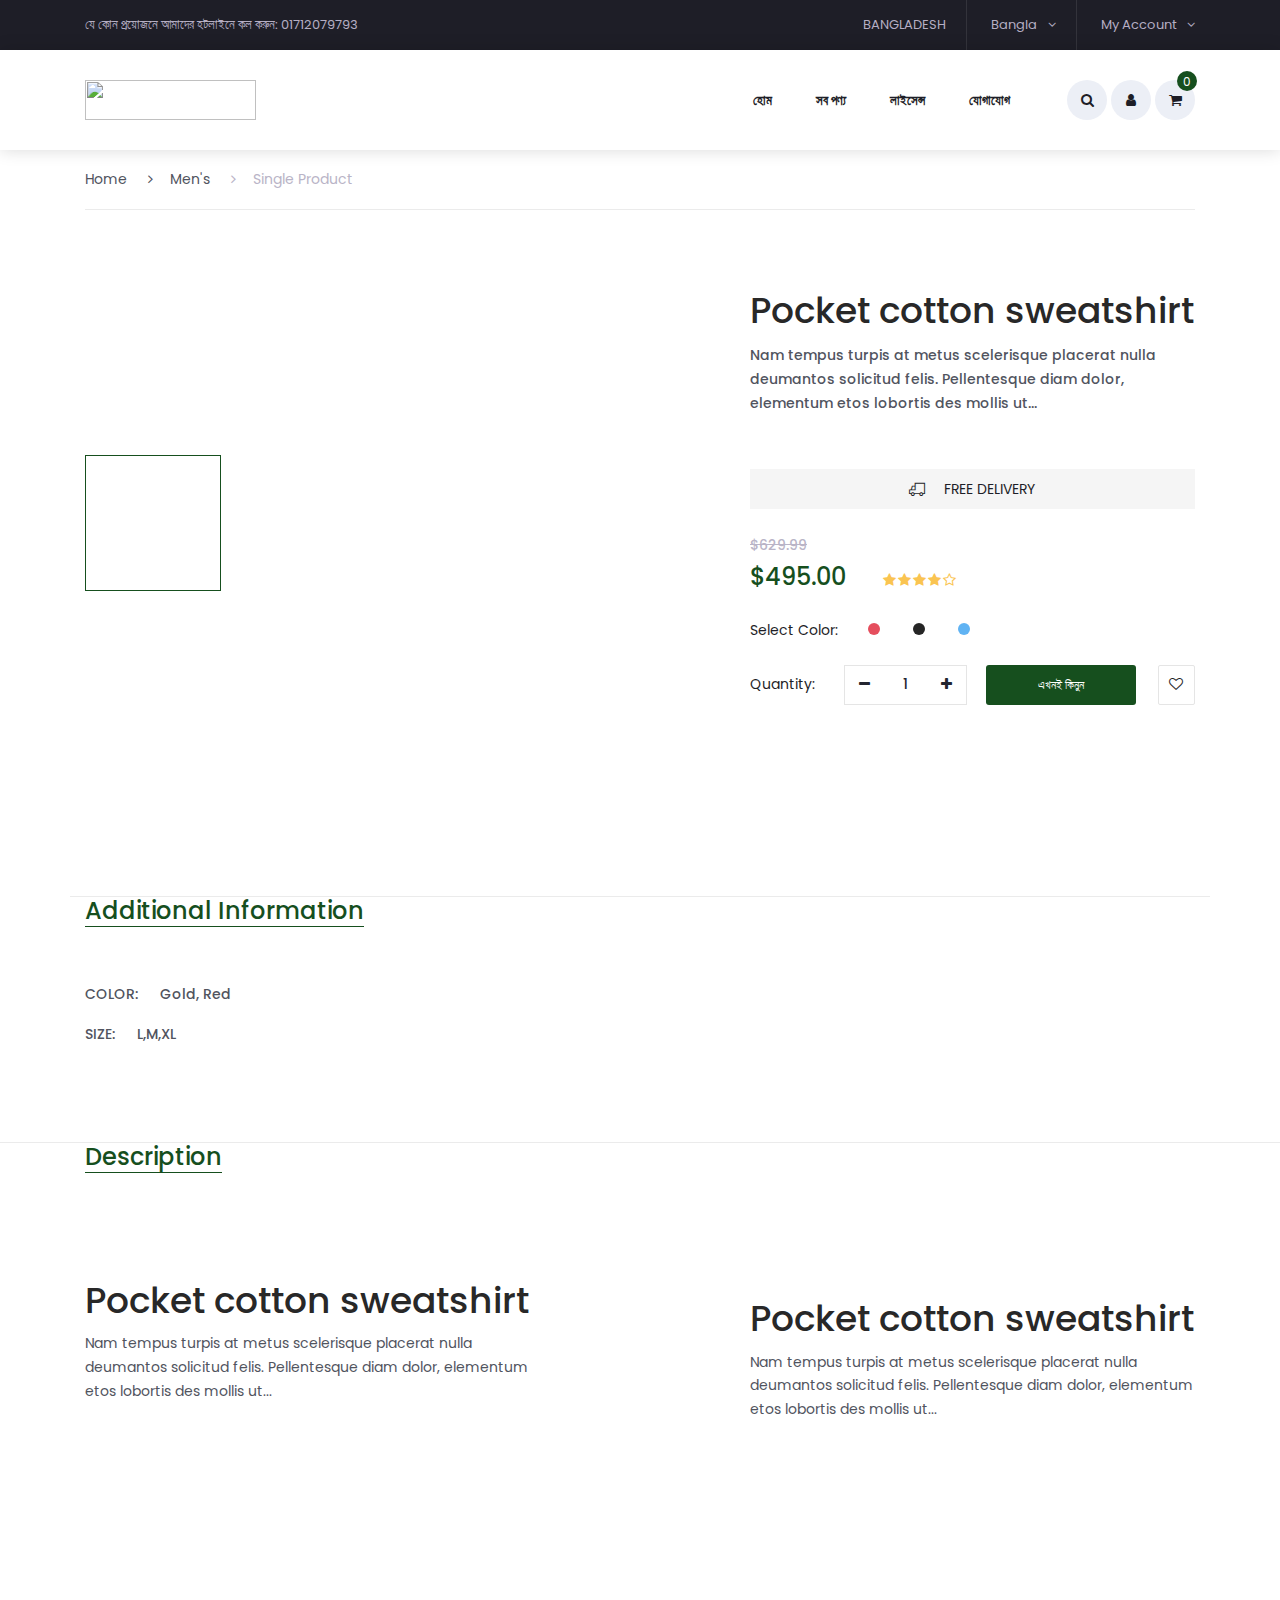
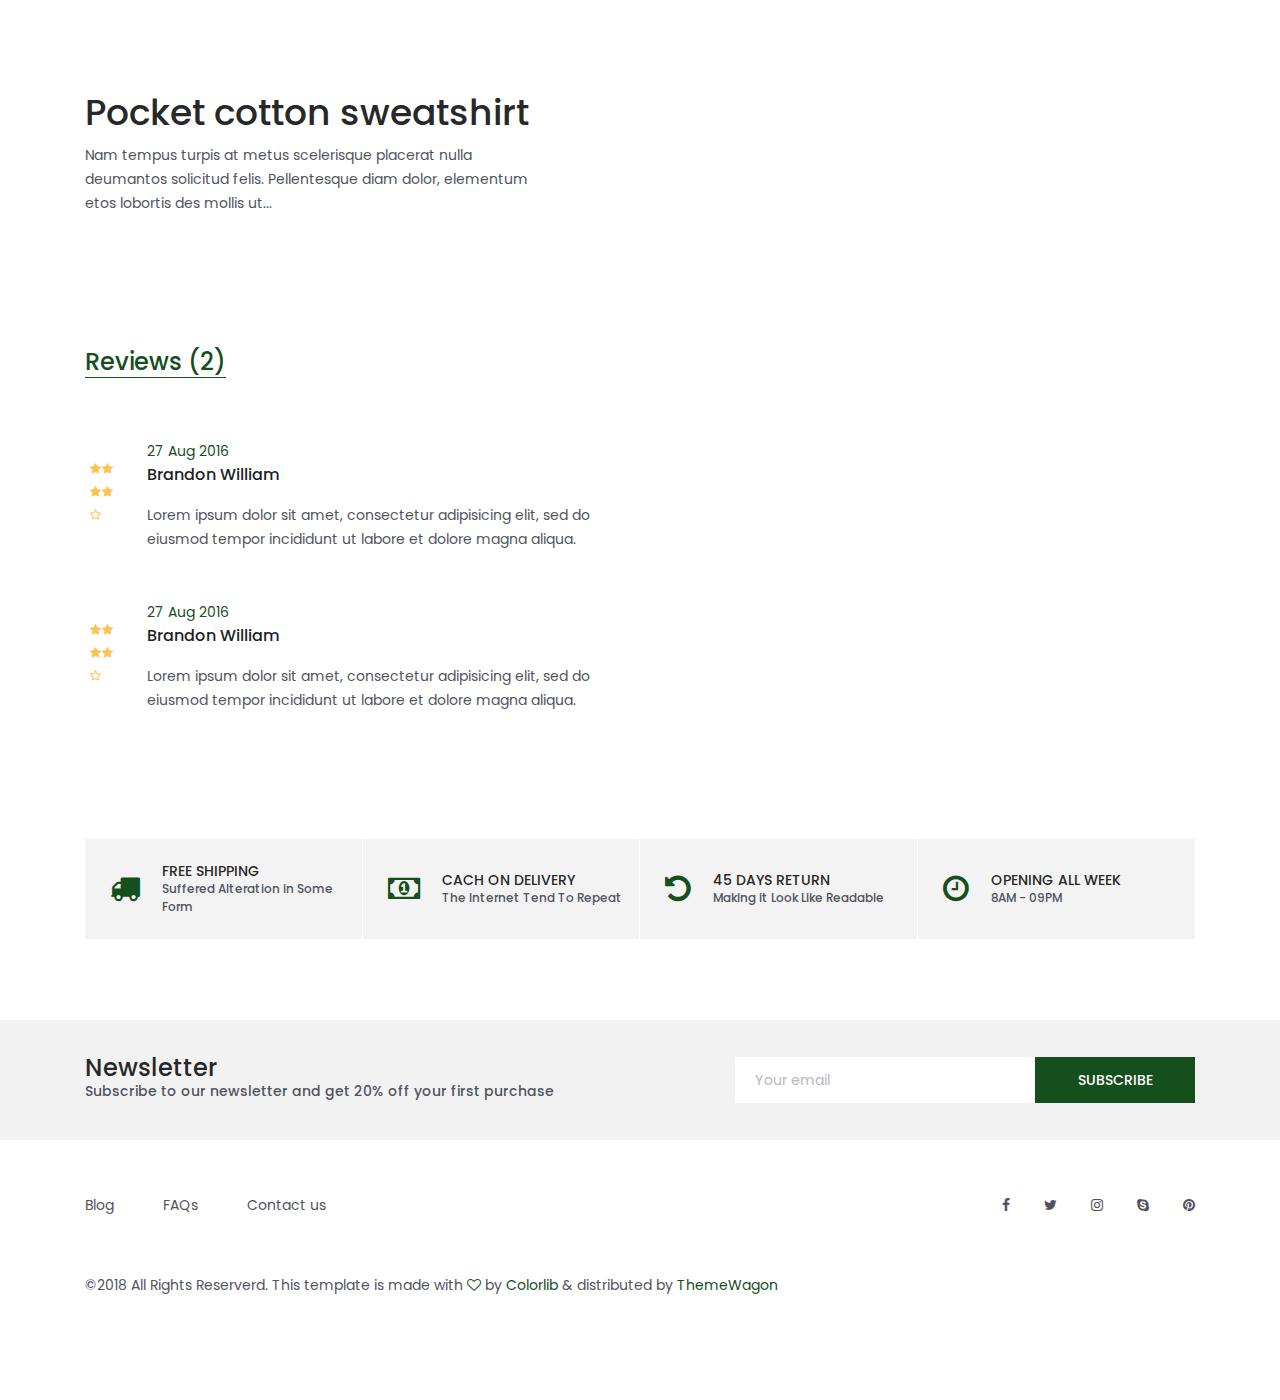
==== single.html @ 647a2d1f "Add files via upload" ====
<!DOCTYPE html>
<html lang="en">
<head>
<title>Single Product</title>
<meta charset="utf-8">
<meta http-equiv="X-UA-Compatible" content="IE=edge">
<meta name="description" content="Colo Shop Template">
<meta name="viewport" content="width=device-width, initial-scale=1">
<link rel="stylesheet" type="text/css" href="styles/bootstrap4/bootstrap.min.css">
<link href="plugins/font-awesome-4.7.0/css/font-awesome.min.css" rel="stylesheet" type="text/css">
<link rel="stylesheet" type="text/css" href="plugins/OwlCarousel2-2.2.1/owl.carousel.css">
<link rel="stylesheet" type="text/css" href="plugins/OwlCarousel2-2.2.1/owl.theme.default.css">
<link rel="stylesheet" type="text/css" href="plugins/OwlCarousel2-2.2.1/animate.css">
<link rel="stylesheet" href="plugins/themify-icons/themify-icons.css">
<link rel="stylesheet" type="text/css" href="plugins/jquery-ui-1.12.1.custom/jquery-ui.css">
<link rel="stylesheet" type="text/css" href="styles/single_styles.css">
<link rel="stylesheet" type="text/css" href="styles/single_responsive.css">
</head>

<body>

<div class="super_container">

	<!-- Header -->

	<header class="header trans_300">

		<!-- Top Navigation -->

		<div class="top_nav">
			<div class="container">
				<div class="row">
					<div class="col-md-6">
						<div class="top_nav_left">যে কোন প্রয়োজনে আমাদের হটলাইনে কল করুন: 01712079793</div>
					</div>
					<div class="col-md-6 text-right">
						<div class="top_nav_right">
							<ul class="top_nav_menu">

								<!-- Currency / Language / My Account -->

								<li class="currency">
									<a href="#">
										Bangladesh
										<!-- <i class="fa fa-angle-down"></i> -->
									</a>
									<ul class="currency_selection">
										<!-- <li><a href="#">cad</a></li>
										<li><a href="#">aud</a></li>
										<li><a href="#">eur</a></li>
										<li><a href="#">gbp</a></li> -->
									</ul>
								</li>
								<li class="language">
									<a href="#">
										Bangla
										<i class="fa fa-angle-down"></i>
									</a>
									<ul class="language_selection">
										<li><a href="#">English</a></li>

									</ul>
								</li>
								<li class="account">
									<a href="#">
										My Account
										<i class="fa fa-angle-down"></i>
									</a>
									<ul class="account_selection">
										<li><a href="#"><i class="fa fa-sign-in" aria-hidden="true"></i>Sign In</a></li>
										<li><a href="#"><i class="fa fa-user-plus" aria-hidden="true"></i>Register</a></li>
									</ul>
								</li>
							</ul>
						</div>
					</div>
				</div>
			</div>
		</div>

		<!-- Main Navigation -->

		<div class="main_nav_container">
			<div class="container"> 
				<div class="row">
					<div class="col-lg-12 text-right">
						<div class="logo_container">
							<div class="rd-navbar-brand"><a class="brand" href="index.html"><img class="brand-logo-dark" src="images/logo.png" alt="" width="171" height="40"></a>
							</div>
					
						</div>
						<nav class="navbar">
							<ul class="navbar_menu">
								<li><a href="#"><b>হোম</b></a></li>
								<li><a href="#"><b>সব পণ্য</b></a></li>

								<li><a href="#"><b>লাইসেন্স</b></a></li>
								<li><a href="contact.html"><b>যোগাযোগ</b></a></li>
							</ul>
							<ul class="navbar_user">
								<!-- <li><a href="#"><i class="fa fa-search" aria-hidden="true"></i></a></li> -->
								<!-- <li><a href="#"><i class="fa fa-user" aria-hidden="true"></i></a></li> -->
								<li class="checkout">
									<a href="#">
										<i class="fa fa-search" aria-hidden="true"></i>
										
									</a>
								</li>
								<li class="checkout">
									<a href="#">
										<i class="fa fa-user" aria-hidden="true"></i>
										
									</a>
								</li>
								<li class="checkout">
									<a href="#">
										<i class="fa fa-shopping-cart" aria-hidden="true"></i>
										<span id="checkout_items" class="checkout_items">0</span>
									</a>
								</li>
							</ul>
							<div class="hamburger_container">
								<i class="fa fa-bars" aria-hidden="true"></i>
							</div>
						</nav>
					</div>
				</div>
			</div>
		</div>

	</header>

	<div class="fs_menu_overlay"></div>

	<!-- Hamburger Menu -->

	<div class="fs_menu_overlay"></div>
	<div class="hamburger_menu">
		<div class="hamburger_close"><i class="fa fa-times" aria-hidden="true"></i></div>
		<div class="hamburger_menu_content text-right">
			<ul class="menu_top_nav">
				<li class="menu_item has-children">
					<a href="#">
						usd
						<i class="fa fa-angle-down"></i>
					</a>
					<ul class="menu_selection">
						<li><a href="#">cad</a></li>
						<li><a href="#">aud</a></li>
						<li><a href="#">eur</a></li>
						<li><a href="#">gbp</a></li>
					</ul>
				</li>
				<li class="menu_item has-children">
					<a href="#">
						English
						<i class="fa fa-angle-down"></i>
					</a>
					<ul class="menu_selection">
						<li><a href="#">French</a></li>
						<li><a href="#">Italian</a></li>
						<li><a href="#">German</a></li>
						<li><a href="#">Spanish</a></li>
					</ul>
				</li>
				<li class="menu_item has-children">
					<a href="#">
						My Account
						<i class="fa fa-angle-down"></i>
					</a>
					<ul class="menu_selection">
						<li><a href="#"><i class="fa fa-sign-in" aria-hidden="true"></i>Sign In</a></li>
						<li><a href="#"><i class="fa fa-user-plus" aria-hidden="true"></i>Register</a></li>
					</ul>
				</li>
				<li class="menu_item"><a href="#">হোম</a></li>
				<li class="menu_item"><a href="#">সব পণ্য</a></li>
				<li class="menu_item"><a href="#">লাইসেন্স</a></li>
				<li class="menu_item"><a href="#">যোগাযোগ</a></li>
			</ul>
		</div>
	</div>
	<div class="container single_product_container">
		<div class="row">
			<div class="col">

				<!-- Breadcrumbs -->

				<div class="breadcrumbs d-flex flex-row align-items-center">
					<ul>
						<li><a href="index.html">Home</a></li>
						<li><a href="categories.html"><i class="fa fa-angle-right" aria-hidden="true"></i>Men's</a></li>
						<li class="active"><a href="#"><i class="fa fa-angle-right" aria-hidden="true"></i>Single Product</a></li>
					</ul>
				</div>

			</div>
		</div>
<!-- lol -->
		<div class="row">
			<div class="col-lg-7">
				<div class="single_product_pics">
					<div class="row">
						<div class="col-lg-3 thumbnails_col order-lg-1 order-2">
							<div class="single_product_thumbnails">
								<ul>
									<li><img src="images/single_1_thumb.jpg" alt="" data-image="images/single_1.jpg"></li>
									<li class="active"><img src="images/single_2_thumb.jpg" alt="" data-image="images/single_2.jpg"></li>
									<li><img src="images/single_3_thumb.jpg" alt="" data-image="images/single_3.jpg"></li>
								</ul>
							</div>
						</div>
						<div class="col-lg-9 image_col order-lg-2 order-1">
							<div class="single_product_image">
								<div class="single_product_image_background" style="background-image:url(images/single_2.jpg)"></div>
							</div>
						</div>
					</div>
				</div>
			</div>
			<div class="col-lg-5">
				<div class="product_details">
					<div class="product_details_title">
						<h2>Pocket cotton sweatshirt</h2>
						<p>Nam tempus turpis at metus scelerisque placerat nulla deumantos solicitud felis. Pellentesque diam dolor, elementum etos lobortis des mollis ut...</p>
					</div>
					<div class="free_delivery d-flex flex-row align-items-center justify-content-center">
						<span class="ti-truck"></span><span>free delivery</span>
					</div>
					<div class="original_price">$629.99</div>
					<div class="product_price">$495.00</div>
					<ul class="star_rating">
						<li><i class="fa fa-star" aria-hidden="true"></i></li>
						<li><i class="fa fa-star" aria-hidden="true"></i></li>
						<li><i class="fa fa-star" aria-hidden="true"></i></li>
						<li><i class="fa fa-star" aria-hidden="true"></i></li>
						<li><i class="fa fa-star-o" aria-hidden="true"></i></li>
					</ul>
					<div class="product_color">
						<span>Select Color:</span>
						<ul>
							<li style="background: #e54e5d"></li>
							<li style="background: #252525"></li>
							<li style="background: #60b3f3"></li>
						</ul>
					</div>
					<div class="quantity d-flex flex-column flex-sm-row align-items-sm-center">
						<span>Quantity:</span>
						<div class="quantity_selector">
							<span class="minus"><i class="fa fa-minus" aria-hidden="true"></i></span>
							<span id="quantity_value">1</span>
							<span class="plus"><i class="fa fa-plus" aria-hidden="true"></i></span>
						</div>
						<div class="red_button add_to_cart_button"><a href="https://leadingagro.wordpress.com">এখনই কিনুন</a></div>
						<div class="product_favorite d-flex flex-column align-items-center justify-content-center"></div>
					</div>
				</div>
			</div>
		</div>

	</div>



<!-- Tabs -->
<div class="tabs_section_container">
    <!-- Tab Additional Info -->
    <div class="container">
        <div class="row">
            <div class="col additional_info_col">
                <div class="tab_title additional_info_title">
                    <h4>Additional Information</h4>
                </div>
                <p>COLOR:<span>Gold, Red</span></p>
                <p>SIZE:<span>L,M,XL</span></p>
            </div>
        </div>
    </div>
</div></div>


    <!-- Tab Description -->
    <div class="container">
        <div class="row">
            <div class="col-lg-5 desc_col">
                <div class="tab_title">
                    <h4>Description</h4>
                </div>
                <div class="tab_text_block">
                    <h2>Pocket cotton sweatshirt</h2>
                    <p>Nam tempus turpis at metus scelerisque placerat nulla deumantos solicitud felis. Pellentesque diam dolor, elementum etos lobortis des mollis ut...</p>
                </div>
                <div class="tab_image">
                    <img src="images/desc_1.jpg" alt="">
                </div>
                <div class="tab_text_block">
                    <h2>Pocket cotton sweatshirt</h2>
                    <p>Nam tempus turpis at metus scelerisque placerat nulla deumantos solicitud felis. Pellentesque diam dolor, elementum etos lobortis des mollis ut...</p>
                </div>
            </div>
            <div class="col-lg-5 offset-lg-2 desc_col">
                <div class="tab_image">
                    <img src="images/desc_2.jpg" alt="">
                </div>
                <div class="tab_text_block">
                    <h2>Pocket cotton sweatshirt</h2>
                    <p>Nam tempus turpis at metus scelerisque placerat nulla deumantos solicitud felis. Pellentesque diam dolor, elementum etos lobortis des mollis ut...</p>
                </div>
                <div class="tab_image desc_last">
                    <img src="images/desc_3.jpg" alt="">
                </div>
            </div>
        </div>
    </div>
</div>

    <!-- Tab Reviews -->
    <div class="container">
        <div class="row">
            <!-- User Reviews -->
            <div class="col-lg-6 reviews_col">
                <div class="tab_title reviews_title">
                    <h4>Reviews (2)</h4>
                </div>
                <!-- User Review -->
                <div class="user_review_container d-flex flex-column flex-sm-row">
                    <div class="user">
                        <div class="user_rating">
                            <ul class="star_rating">
                                <li><i class="fa fa-star" aria-hidden="true"></i></li>
                                <li><i class="fa fa-star" aria-hidden="true"></i></li>
                                <li><i class="fa fa-star" aria-hidden="true"></i></li>
                                <li><i class="fa fa-star" aria-hidden="true"></i></li>
                                <li><i class="fa fa-star-o" aria-hidden="true"></i></li>
                            </ul>
                        </div>
                    </div>
                    <div class="review">
                        <div class="review_date">27 Aug 2016</div>
                        <div class="user_name">Brandon William</div>
                        <p>Lorem ipsum dolor sit amet, consectetur adipisicing elit, sed do eiusmod tempor incididunt ut labore et dolore magna aliqua.</p>
                    </div>
                </div>
                <!-- User Review -->
                <div class="user_review_container d-flex flex-column flex-sm-row">
                    <div class="user">
                        <div class="user_rating">
                            <ul class="star_rating">
                                <li><i class="fa fa-star" aria-hidden="true"></i></li>
                                <li><i class="fa fa-star" aria-hidden="true"></i></li>
                                <li><i class="fa fa-star" aria-hidden="true"></i></li>
                                <li><i class="fa fa-star" aria-hidden="true"></i></li>
                                <li><i class="fa fa-star-o" aria-hidden="true"></i></li>
                            </ul>
                        </div>
                    </div>
                    <div class="review">
                        <div class="review_date">27 Aug 2016</div>
                        <div class="user_name">Brandon William</div>
                        <p>Lorem ipsum dolor sit amet, consectetur adipisicing elit, sed do eiusmod tempor incididunt ut labore et dolore magna aliqua.</p>
                    </div>
                </div>
            </div>
        </div>
    </div>
</div>



	<!-- Benefit -->

	<div class="benefit">
		<div class="container">
			<div class="row benefit_row">
				<div class="col-lg-3 benefit_col">
					<div class="benefit_item d-flex flex-row align-items-center">
						<div class="benefit_icon"><i class="fa fa-truck" aria-hidden="true"></i></div>
						<div class="benefit_content">
							<h6>free shipping</h6>
							<p>Suffered Alteration in Some Form</p>
						</div>
					</div>
				</div>
				<div class="col-lg-3 benefit_col">
					<div class="benefit_item d-flex flex-row align-items-center">
						<div class="benefit_icon"><i class="fa fa-money" aria-hidden="true"></i></div>
						<div class="benefit_content">
							<h6>cach on delivery</h6>
							<p>The Internet Tend To Repeat</p>
						</div>
					</div>
				</div>
				<div class="col-lg-3 benefit_col">
					<div class="benefit_item d-flex flex-row align-items-center">
						<div class="benefit_icon"><i class="fa fa-undo" aria-hidden="true"></i></div>
						<div class="benefit_content">
							<h6>45 days return</h6>
							<p>Making it Look Like Readable</p>
						</div>
					</div>
				</div>
				<div class="col-lg-3 benefit_col">
					<div class="benefit_item d-flex flex-row align-items-center">
						<div class="benefit_icon"><i class="fa fa-clock-o" aria-hidden="true"></i></div>
						<div class="benefit_content">
							<h6>opening all week</h6>
							<p>8AM - 09PM</p>
						</div>
					</div>
				</div>
			</div>
		</div>
	</div>

	<!-- Newsletter -->

	<div class="newsletter">
		<div class="container">
			<div class="row">
				<div class="col-lg-6">
					<div class="newsletter_text d-flex flex-column justify-content-center align-items-lg-start align-items-md-center text-center">
						<h4>Newsletter</h4>
						<p>Subscribe to our newsletter and get 20% off your first purchase</p>
					</div>
				</div>
				<div class="col-lg-6">
					<form action="post">
						<div class="newsletter_form d-flex flex-md-row flex-column flex-xs-column align-items-center justify-content-lg-end justify-content-center">
							<input id="newsletter_email" type="email" placeholder="Your email" required="required" data-error="Valid email is required.">
							<button id="newsletter_submit" type="submit" class="newsletter_submit_btn trans_300" value="Submit">subscribe</button>
						</div>
					</form>
				</div>
			</div>
		</div>
	</div>

	<!-- Footer -->

	<footer class="footer">
		<div class="container">
			<div class="row">
				<div class="col-lg-6">
					<div class="footer_nav_container d-flex flex-sm-row flex-column align-items-center justify-content-lg-start justify-content-center text-center">
						<ul class="footer_nav">
							<li><a href="#">Blog</a></li>
							<li><a href="#">FAQs</a></li>
							<li><a href="contact.html">Contact us</a></li>
						</ul>
					</div>
				</div>
				<div class="col-lg-6">
					<div class="footer_social d-flex flex-row align-items-center justify-content-lg-end justify-content-center">
						<ul>
							<li><a href="#"><i class="fa fa-facebook" aria-hidden="true"></i></a></li>
							<li><a href="#"><i class="fa fa-twitter" aria-hidden="true"></i></a></li>
							<li><a href="#"><i class="fa fa-instagram" aria-hidden="true"></i></a></li>
							<li><a href="#"><i class="fa fa-skype" aria-hidden="true"></i></a></li>
							<li><a href="#"><i class="fa fa-pinterest" aria-hidden="true"></i></a></li>
						</ul>
					</div>
				</div>
			</div>
			<div class="row">
				<div class="col-lg-12">
					<div class="footer_nav_container">
						<div class="cr">©2018 All Rights Reserverd. This template is made with <i class="fa fa-heart-o" aria-hidden="true"></i> by <a href="#">Colorlib</a> &amp; distributed by <a href="https://themewagon.com">ThemeWagon</a></div>
					</div>
				</div>
			</div>
		</div>
	</footer>

</div>

<script src="js/jquery-3.2.1.min.js"></script>
<script src="styles/bootstrap4/popper.js"></script>
<script src="styles/bootstrap4/bootstrap.min.js"></script>
<script src="plugins/Isotope/isotope.pkgd.min.js"></script>
<script src="plugins/OwlCarousel2-2.2.1/owl.carousel.js"></script>
<script src="plugins/easing/easing.js"></script>
<script src="plugins/jquery-ui-1.12.1.custom/jquery-ui.js"></script>
<script src="js/single_custom.js"></script>
</body>

</html>
---- plugins/themify-icons/themify-icons.css ----
@font-face {
	font-family: 'themify';
	src:url('fonts/themify.eot?-fvbane');
	src:url('fonts/themify.eot?#iefix-fvbane') format('embedded-opentype'),
		url('fonts/themify.woff?-fvbane') format('woff'),
		url('fonts/themify.ttf?-fvbane') format('truetype'),
		url('fonts/themify.svg?-fvbane#themify') format('svg');
	font-weight: normal;
	font-style: normal;
}

[class^="ti-"], [class*=" ti-"] {
	font-family: 'themify';
	speak: none;
	font-style: normal;
	font-weight: normal;
	font-variant: normal;
	text-transform: none;
	line-height: 1;

	/* Better Font Rendering =========== */
	-webkit-font-smoothing: antialiased;
	-moz-osx-font-smoothing: grayscale;
}

.ti-wand:before {
	content: "\e600";
}
.ti-volume:before {
	content: "\e601";
}
.ti-user:before {
	content: "\e602";
}
.ti-unlock:before {
	content: "\e603";
}
.ti-unlink:before {
	content: "\e604";
}
.ti-trash:before {
	content: "\e605";
}
.ti-thought:before {
	content: "\e606";
}
.ti-target:before {
	content: "\e607";
}
.ti-tag:before {
	content: "\e608";
}
.ti-tablet:before {
	content: "\e609";
}
.ti-star:before {
	content: "\e60a";
}
.ti-spray:before {
	content: "\e60b";
}
.ti-signal:before {
	content: "\e60c";
}
.ti-shopping-cart:before {
	content: "\e60d";
}
.ti-shopping-cart-full:before {
	content: "\e60e";
}
.ti-settings:before {
	content: "\e60f";
}
.ti-search:before {
	content: "\e610";
}
.ti-zoom-in:before {
	content: "\e611";
}
.ti-zoom-out:before {
	content: "\e612";
}
.ti-cut:before {
	content: "\e613";
}
.ti-ruler:before {
	content: "\e614";
}
.ti-ruler-pencil:before {
	content: "\e615";
}
.ti-ruler-alt:before {
	content: "\e616";
}
.ti-bookmark:before {
	content: "\e617";
}
.ti-bookmark-alt:before {
	content: "\e618";
}
.ti-reload:before {
	content: "\e619";
}
.ti-plus:before {
	content: "\e61a";
}
.ti-pin:before {
	content: "\e61b";
}
.ti-pencil:before {
	content: "\e61c";
}
.ti-pencil-alt:before {
	content: "\e61d";
}
.ti-paint-roller:before {
	content: "\e61e";
}
.ti-paint-bucket:before {
	content: "\e61f";
}
.ti-na:before {
	content: "\e620";
}
.ti-mobile:before {
	content: "\e621";
}
.ti-minus:before {
	content: "\e622";
}
.ti-medall:before {
	content: "\e623";
}
.ti-medall-alt:before {
	content: "\e624";
}
.ti-marker:before {
	content: "\e625";
}
.ti-marker-alt:before {
	content: "\e626";
}
.ti-arrow-up:before {
	content: "\e627";
}
.ti-arrow-right:before {
	content: "\e628";
}
.ti-arrow-left:before {
	content: "\e629";
}
.ti-arrow-down:before {
	content: "\e62a";
}
.ti-lock:before {
	content: "\e62b";
}
.ti-location-arrow:before {
	content: "\e62c";
}
.ti-link:before {
	content: "\e62d";
}
.ti-layout:before {
	content: "\e62e";
}
.ti-layers:before {
	content: "\e62f";
}
.ti-layers-alt:before {
	content: "\e630";
}
.ti-key:before {
	content: "\e631";
}
.ti-import:before {
	content: "\e632";
}
.ti-image:before {
	content: "\e633";
}
.ti-heart:before {
	content: "\e634";
}
.ti-heart-broken:before {
	content: "\e635";
}
.ti-hand-stop:before {
	content: "\e636";
}
.ti-hand-open:before {
	content: "\e637";
}
.ti-hand-drag:before {
	content: "\e638";
}
.ti-folder:before {
	content: "\e639";
}
.ti-flag:before {
	content: "\e63a";
}
.ti-flag-alt:before {
	content: "\e63b";
}
.ti-flag-alt-2:before {
	content: "\e63c";
}
.ti-eye:before {
	content: "\e63d";
}
.ti-export:before {
	content: "\e63e";
}
.ti-exchange-vertical:before {
	content: "\e63f";
}
.ti-desktop:before {
	content: "\e640";
}
.ti-cup:before {
	content: "\e641";
}
.ti-crown:before {
	content: "\e642";
}
.ti-comments:before {
	content: "\e643";
}
.ti-comment:before {
	content: "\e644";
}
.ti-comment-alt:before {
	content: "\e645";
}
.ti-close:before {
	content: "\e646";
}
.ti-clip:before {
	content: "\e647";
}
.ti-angle-up:before {
	content: "\e648";
}
.ti-angle-right:before {
	content: "\e649";
}
.ti-angle-left:before {
	content: "\e64a";
}
.ti-angle-down:before {
	content: "\e64b";
}
.ti-check:before {
	content: "\e64c";
}
.ti-check-box:before {
	content: "\e64d";
}
.ti-camera:before {
	content: "\e64e";
}
.ti-announcement:before {
	content: "\e64f";
}
.ti-brush:before {
	content: "\e650";
}
.ti-briefcase:before {
	content: "\e651";
}
.ti-bolt:before {
	content: "\e652";
}
.ti-bolt-alt:before {
	content: "\e653";
}
.ti-blackboard:before {
	content: "\e654";
}
.ti-bag:before {
	content: "\e655";
}
.ti-move:before {
	content: "\e656";
}
.ti-arrows-vertical:before {
	content: "\e657";
}
.ti-arrows-horizontal:before {
	content: "\e658";
}
.ti-fullscreen:before {
	content: "\e659";
}
.ti-arrow-top-right:before {
	content: "\e65a";
}
.ti-arrow-top-left:before {
	content: "\e65b";
}
.ti-arrow-circle-up:before {
	content: "\e65c";
}
.ti-arrow-circle-right:before {
	content: "\e65d";
}
.ti-arrow-circle-left:before {
	content: "\e65e";
}
.ti-arrow-circle-down:before {
	content: "\e65f";
}
.ti-angle-double-up:before {
	content: "\e660";
}
.ti-angle-double-right:before {
	content: "\e661";
}
.ti-angle-double-left:before {
	content: "\e662";
}
.ti-angle-double-down:before {
	content: "\e663";
}
.ti-zip:before {
	content: "\e664";
}
.ti-world:before {
	content: "\e665";
}
.ti-wheelchair:before {
	content: "\e666";
}
.ti-view-list:before {
	content: "\e667";
}
.ti-view-list-alt:before {
	content: "\e668";
}
.ti-view-grid:before {
	content: "\e669";
}
.ti-uppercase:before {
	content: "\e66a";
}
.ti-upload:before {
	content: "\e66b";
}
.ti-underline:before {
	content: "\e66c";
}
.ti-truck:before {
	content: "\e66d";
}
.ti-timer:before {
	content: "\e66e";
}
.ti-ticket:before {
	content: "\e66f";
}
.ti-thumb-up:before {
	content: "\e670";
}
.ti-thumb-down:before {
	content: "\e671";
}
.ti-text:before {
	content: "\e672";
}
.ti-stats-up:before {
	content: "\e673";
}
.ti-stats-down:before {
	content: "\e674";
}
.ti-split-v:before {
	content: "\e675";
}
.ti-split-h:before {
	content: "\e676";
}
.ti-smallcap:before {
	content: "\e677";
}
.ti-shine:before {
	content: "\e678";
}
.ti-shift-right:before {
	content: "\e679";
}
.ti-shift-left:before {
	content: "\e67a";
}
.ti-shield:before {
	content: "\e67b";
}
.ti-notepad:before {
	content: "\e67c";
}
.ti-server:before {
	content: "\e67d";
}
.ti-quote-right:before {
	content: "\e67e";
}
.ti-quote-left:before {
	content: "\e67f";
}
.ti-pulse:before {
	content: "\e680";
}
.ti-printer:before {
	content: "\e681";
}
.ti-power-off:before {
	content: "\e682";
}
.ti-plug:before {
	content: "\e683";
}
.ti-pie-chart:before {
	content: "\e684";
}
.ti-paragraph:before {
	content: "\e685";
}
.ti-panel:before {
	content: "\e686";
}
.ti-package:before {
	content: "\e687";
}
.ti-music:before {
	content: "\e688";
}
.ti-music-alt:before {
	content: "\e689";
}
.ti-mouse:before {
	content: "\e68a";
}
.ti-mouse-alt:before {
	content: "\e68b";
}
.ti-money:before {
	content: "\e68c";
}
.ti-microphone:before {
	content: "\e68d";
}
.ti-menu:before {
	content: "\e68e";
}
.ti-menu-alt:before {
	content: "\e68f";
}
.ti-map:before {
	content: "\e690";
}
.ti-map-alt:before {
	content: "\e691";
}
.ti-loop:before {
	content: "\e692";
}
.ti-location-pin:before {
	content: "\e693";
}
.ti-list:before {
	content: "\e694";
}
.ti-light-bulb:before {
	content: "\e695";
}
.ti-Italic:before {
	content: "\e696";
}
.ti-info:before {
	content: "\e697";
}
.ti-infinite:before {
	content: "\e698";
}
.ti-id-badge:before {
	content: "\e699";
}
.ti-hummer:before {
	content: "\e69a";
}
.ti-home:before {
	content: "\e69b";
}
.ti-help:before {
	content: "\e69c";
}
.ti-headphone:before {
	content: "\e69d";
}
.ti-harddrives:before {
	content: "\e69e";
}
.ti-harddrive:before {
	content: "\e69f";
}
.ti-gift:before {
	content: "\e6a0";
}
.ti-game:before {
	content: "\e6a1";
}
.ti-filter:before {
	content: "\e6a2";
}
.ti-files:before {
	content: "\e6a3";
}
.ti-file:before {
	content: "\e6a4";
}
.ti-eraser:before {
	content: "\e6a5";
}
.ti-envelope:before {
	content: "\e6a6";
}
.ti-download:before {
	content: "\e6a7";
}
.ti-direction:before {
	content: "\e6a8";
}
.ti-direction-alt:before {
	content: "\e6a9";
}
.ti-dashboard:before {
	content: "\e6aa";
}
.ti-control-stop:before {
	content: "\e6ab";
}
.ti-control-shuffle:before {
	content: "\e6ac";
}
.ti-control-play:before {
	content: "\e6ad";
}
.ti-control-pause:before {
	content: "\e6ae";
}
.ti-control-forward:before {
	content: "\e6af";
}
.ti-control-backward:before {
	content: "\e6b0";
}
.ti-cloud:before {
	content: "\e6b1";
}
.ti-cloud-up:before {
	content: "\e6b2";
}
.ti-cloud-down:before {
	content: "\e6b3";
}
.ti-clipboard:before {
	content: "\e6b4";
}
.ti-car:before {
	content: "\e6b5";
}
.ti-calendar:before {
	content: "\e6b6";
}
.ti-book:before {
	content: "\e6b7";
}
.ti-bell:before {
	content: "\e6b8";
}
.ti-basketball:before {
	content: "\e6b9";
}
.ti-bar-chart:before {
	content: "\e6ba";
}
.ti-bar-chart-alt:before {
	content: "\e6bb";
}
.ti-back-right:before {
	content: "\e6bc";
}
.ti-back-left:before {
	content: "\e6bd";
}
.ti-arrows-corner:before {
	content: "\e6be";
}
.ti-archive:before {
	content: "\e6bf";
}
.ti-anchor:before {
	content: "\e6c0";
}
.ti-align-right:before {
	content: "\e6c1";
}
.ti-align-left:before {
	content: "\e6c2";
}
.ti-align-justify:before {
	content: "\e6c3";
}
.ti-align-center:before {
	content: "\e6c4";
}
.ti-alert:before {
	content: "\e6c5";
}
.ti-alarm-clock:before {
	content: "\e6c6";
}
.ti-agenda:before {
	content: "\e6c7";
}
.ti-write:before {
	content: "\e6c8";
}
.ti-window:before {
	content: "\e6c9";
}
.ti-widgetized:before {
	content: "\e6ca";
}
.ti-widget:before {
	content: "\e6cb";
}
.ti-widget-alt:before {
	content: "\e6cc";
}
.ti-wallet:before {
	content: "\e6cd";
}
.ti-video-clapper:before {
	content: "\e6ce";
}
.ti-video-camera:before {
	content: "\e6cf";
}
.ti-vector:before {
	content: "\e6d0";
}
.ti-themify-logo:before {
	content: "\e6d1";
}
.ti-themify-favicon:before {
	content: "\e6d2";
}
.ti-themify-favicon-alt:before {
	content: "\e6d3";
}
.ti-support:before {
	content: "\e6d4";
}
.ti-stamp:before {
	content: "\e6d5";
}
.ti-split-v-alt:before {
	content: "\e6d6";
}
.ti-slice:before {
	content: "\e6d7";
}
.ti-shortcode:before {
	content: "\e6d8";
}
.ti-shift-right-alt:before {
	content: "\e6d9";
}
.ti-shift-left-alt:before {
	content: "\e6da";
}
.ti-ruler-alt-2:before {
	content: "\e6db";
}
.ti-receipt:before {
	content: "\e6dc";
}
.ti-pin2:before {
	content: "\e6dd";
}
.ti-pin-alt:before {
	content: "\e6de";
}
.ti-pencil-alt2:before {
	content: "\e6df";
}
.ti-palette:before {
	content: "\e6e0";
}
.ti-more:before {
	content: "\e6e1";
}
.ti-more-alt:before {
	content: "\e6e2";
}
.ti-microphone-alt:before {
	content: "\e6e3";
}
.ti-magnet:before {
	content: "\e6e4";
}
.ti-line-double:before {
	content: "\e6e5";
}
.ti-line-dotted:before {
	content: "\e6e6";
}
.ti-line-dashed:before {
	content: "\e6e7";
}
.ti-layout-width-full:before {
	content: "\e6e8";
}
.ti-layout-width-default:before {
	content: "\e6e9";
}
.ti-layout-width-default-alt:before {
	content: "\e6ea";
}
.ti-layout-tab:before {
	content: "\e6eb";
}
.ti-layout-tab-window:before {
	content: "\e6ec";
}
.ti-layout-tab-v:before {
	content: "\e6ed";
}
.ti-layout-tab-min:before {
	content: "\e6ee";
}
.ti-layout-slider:before {
	content: "\e6ef";
}
.ti-layout-slider-alt:before {
	content: "\e6f0";
}
.ti-layout-sidebar-right:before {
	content: "\e6f1";
}
.ti-layout-sidebar-none:before {
	content: "\e6f2";
}
.ti-layout-sidebar-left:before {
	content: "\e6f3";
}
.ti-layout-placeholder:before {
	content: "\e6f4";
}
.ti-layout-menu:before {
	content: "\e6f5";
}
.ti-layout-menu-v:before {
	content: "\e6f6";
}
.ti-layout-menu-separated:before {
	content: "\e6f7";
}
.ti-layout-menu-full:before {
	content: "\e6f8";
}
.ti-layout-media-right-alt:before {
	content: "\e6f9";
}
.ti-layout-media-right:before {
	content: "\e6fa";
}
.ti-layout-media-overlay:before {
	content: "\e6fb";
}
.ti-layout-media-overlay-alt:before {
	content: "\e6fc";
}
.ti-layout-media-overlay-alt-2:before {
	content: "\e6fd";
}
.ti-layout-media-left-alt:before {
	content: "\e6fe";
}
.ti-layout-media-left:before {
	content: "\e6ff";
}
.ti-layout-media-center-alt:before {
	content: "\e700";
}
.ti-layout-media-center:before {
	content: "\e701";
}
.ti-layout-list-thumb:before {
	content: "\e702";
}
.ti-layout-list-thumb-alt:before {
	content: "\e703";
}
.ti-layout-list-post:before {
	content: "\e704";
}
.ti-layout-list-large-image:before {
	content: "\e705";
}
.ti-layout-line-solid:before {
	content: "\e706";
}
.ti-layout-grid4:before {
	content: "\e707";
}
.ti-layout-grid3:before {
	content: "\e708";
}
.ti-layout-grid2:before {
	content: "\e709";
}
.ti-layout-grid2-thumb:before {
	content: "\e70a";
}
.ti-layout-cta-right:before {
	content: "\e70b";
}
.ti-layout-cta-left:before {
	content: "\e70c";
}
.ti-layout-cta-center:before {
	content: "\e70d";
}
.ti-layout-cta-btn-right:before {
	content: "\e70e";
}
.ti-layout-cta-btn-left:before {
	content: "\e70f";
}
.ti-layout-column4:before {
	content: "\e710";
}
.ti-layout-column3:before {
	content: "\e711";
}
.ti-layout-column2:before {
	content: "\e712";
}
.ti-layout-accordion-separated:before {
	content: "\e713";
}
.ti-layout-accordion-merged:before {
	content: "\e714";
}
.ti-layout-accordion-list:before {
	content: "\e715";
}
.ti-ink-pen:before {
	content: "\e716";
}
.ti-info-alt:before {
	content: "\e717";
}
.ti-help-alt:before {
	content: "\e718";
}
.ti-headphone-alt:before {
	content: "\e719";
}
.ti-hand-point-up:before {
	content: "\e71a";
}
.ti-hand-point-right:before {
	content: "\e71b";
}
.ti-hand-point-left:before {
	content: "\e71c";
}
.ti-hand-point-down:before {
	content: "\e71d";
}
.ti-gallery:before {
	content: "\e71e";
}
.ti-face-smile:before {
	content: "\e71f";
}
.ti-face-sad:before {
	content: "\e720";
}
.ti-credit-card:before {
	content: "\e721";
}
.ti-control-skip-forward:before {
	content: "\e722";
}
.ti-control-skip-backward:before {
	content: "\e723";
}
.ti-control-record:before {
	content: "\e724";
}
.ti-control-eject:before {
	content: "\e725";
}
.ti-comments-smiley:before {
	content: "\e726";
}
.ti-brush-alt:before {
	content: "\e727";
}
.ti-youtube:before {
	content: "\e728";
}
.ti-vimeo:before {
	content: "\e729";
}
.ti-twitter:before {
	content: "\e72a";
}
.ti-time:before {
	content: "\e72b";
}
.ti-tumblr:before {
	content: "\e72c";
}
.ti-skype:before {
	content: "\e72d";
}
.ti-share:before {
	content: "\e72e";
}
.ti-share-alt:before {
	content: "\e72f";
}
.ti-rocket:before {
	content: "\e730";
}
.ti-pinterest:before {
	content: "\e731";
}
.ti-new-window:before {
	content: "\e732";
}
.ti-microsoft:before {
	content: "\e733";
}
.ti-list-ol:before {
	content: "\e734";
}
.ti-linkedin:before {
	content: "\e735";
}
.ti-layout-sidebar-2:before {
	content: "\e736";
}
.ti-layout-grid4-alt:before {
	content: "\e737";
}
.ti-layout-grid3-alt:before {
	content: "\e738";
}
.ti-layout-grid2-alt:before {
	content: "\e739";
}
.ti-layout-column4-alt:before {
	content: "\e73a";
}
.ti-layout-column3-alt:before {
	content: "\e73b";
}
.ti-layout-column2-alt:before {
	content: "\e73c";
}
.ti-instagram:before {
	content: "\e73d";
}
.ti-google:before {
	content: "\e73e";
}
.ti-github:before {
	content: "\e73f";
}
.ti-flickr:before {
	content: "\e740";
}
.ti-facebook:before {
	content: "\e741";
}
.ti-dropbox:before {
	content: "\e742";
}
.ti-dribbble:before {
	content: "\e743";
}
.ti-apple:before {
	content: "\e744";
}
.ti-android:before {
	content: "\e745";
}
.ti-save:before {
	content: "\e746";
}
.ti-save-alt:before {
	content: "\e747";
}
.ti-yahoo:before {
	content: "\e748";
}
.ti-wordpress:before {
	content: "\e749";
}
.ti-vimeo-alt:before {
	content: "\e74a";
}
.ti-twitter-alt:before {
	content: "\e74b";
}
.ti-tumblr-alt:before {
	content: "\e74c";
}
.ti-trello:before {
	content: "\e74d";
}
.ti-stack-overflow:before {
	content: "\e74e";
}
.ti-soundcloud:before {
	content: "\e74f";
}
.ti-sharethis:before {
	content: "\e750";
}
.ti-sharethis-alt:before {
	content: "\e751";
}
.ti-reddit:before {
	content: "\e752";
}
.ti-pinterest-alt:before {
	content: "\e753";
}
.ti-microsoft-alt:before {
	content: "\e754";
}
.ti-linux:before {
	content: "\e755";
}
.ti-jsfiddle:before {
	content: "\e756";
}
.ti-joomla:before {
	content: "\e757";
}
.ti-html5:before {
	content: "\e758";
}
.ti-flickr-alt:before {
	content: "\e759";
}
.ti-email:before {
	content: "\e75a";
}
.ti-drupal:before {
	content: "\e75b";
}
.ti-dropbox-alt:before {
	content: "\e75c";
}
.ti-css3:before {
	content: "\e75d";
}
.ti-rss:before {
	content: "\e75e";
}
.ti-rss-alt:before {
	content: "\e75f";
}
---- styles/single_styles.css ----
@charset "utf-8";
/* CSS Document */

/******************************

COLOR PALETTE



[Table of Contents]

1. Fonts
2. Body and some general stuff
3. Home
	3.1 Currency
	3.2 Language
	3.3 Account
	3.4 Main Navigation
	3.5 Hamburger Menu
	3.6 Logo
4. Breadcrumbs
5. Single Product Section
6. Product Details
7. Tabs
	7.1 Description
	7.2. Additional Info
	7.3 Reviews
8. Add Review
9. Benefit
10. Newsletter
11. Footer


******************************/

/***********
1. Fonts
***********/

@import url('https://fonts.googleapis.com/css?family=Poppins:400,500,600,700,900');

/*********************************
2. Body and some general stuff
*********************************/

*
{
	margin: 0;
	padding: 0;
}
body
{
	font-family: 'Poppins', sans-serif;
	font-size: 14px;
	line-height: 23px;
	font-weight: 400;
	background: #FFFFFF;
	color: #1e1e27;
}
div
{
	display: block;
	position: relative;
	-webkit-box-sizing: border-box;
    -moz-box-sizing: border-box;
    box-sizing: border-box;
}
ul
{
	list-style: none;
	margin-bottom: 0px;
}
p
{
	font-family: 'Poppins', sans-serif;
	font-size: 14px;
	line-height: 1.7;
	font-weight: 500;
	color: #51545f;
	-webkit-font-smoothing: antialiased;
	-webkit-text-shadow: rgba(0,0,0,.01) 0 0 1px;
	text-shadow: rgba(0,0,0,.01) 0 0 1px;
}
p a
{
	display: inline;
	position: relative;
	color: inherit;
	border-bottom: solid 2px #fde0db;
	-webkit-transition: all 200ms ease;
	-moz-transition: all 200ms ease;
	-ms-transition: all 200ms ease;
	-o-transition: all 200ms ease;
	transition: all 200ms ease;
}
a, a:hover, a:visited, a:active, a:link
{
	text-decoration: none;
	-webkit-font-smoothing: antialiased;
	-webkit-text-shadow: rgba(0,0,0,.01) 0 0 1px;
	text-shadow: rgba(0,0,0,.01) 0 0 1px;
}
p a:active
{
	position: relative;
	color: #FF6347;
}
p a:hover
{
	color: #FF6347;
	background: #fde0db;
}
p a:hover::after
{
	opacity: 0.2;
}
::selection
{
	background: #fde0db;
	color: #FF6347;
}
p::selection
{
	background: #fde0db;
}
h1{font-size: 72px;}
h2{font-size: 36px;}
h3{font-size: 28px;}
h4{font-size: 24px;}
h5{font-size: 16px;}
h6{font-size: 14px;}
h1, h2, h3, h4, h5, h6
{
	font-family: 'Poppins', sans-serif;
	color: #282828;
	-webkit-font-smoothing: antialiased;
	-webkit-text-shadow: rgba(0,0,0,.01) 0 0 1px;
	text-shadow: rgba(0,0,0,.01) 0 0 1px;
}
h1::selection,
h2::selection,
h3::selection,
h4::selection,
h5::selection,
h6::selection
{

}
::-webkit-input-placeholder
{
	font-size: 16px !important;
	font-weight: 500;
	color: #777777 !important;
}
:-moz-placeholder /* older Firefox*/
{
	font-size: 16px !important;
	font-weight: 500;
	color: #777777 !important;
}
::-moz-placeholder /* Firefox 19+ */
{
	font-size: 16px !important;
	font-weight: 500;
	color: #777777 !important;
}
:-ms-input-placeholder
{
	font-size: 16px !important;
	font-weight: 500;
	color: #777777 !important;
}
::input-placeholder
{
	font-size: 16px !important;
	font-weight: 500;
	color: #777777 !important;
}
.form-control
{
	color: #db5246;
}
section
{
	display: block;
	position: relative;
	box-sizing: border-box;
}
.clear
{
	clear: both;
}
.clearfix::before, .clearfix::after
{
	content: "";
	display: table;
}
.clearfix::after
{
	clear: both;
}
.clearfix
{
	zoom: 1;
}
.float_left
{
	float: left;
}
.float_right
{
	float: right;
}
.trans_200
{
	-webkit-transition: all 200ms ease;
	-moz-transition: all 200ms ease;
	-ms-transition: all 200ms ease;
	-o-transition: all 200ms ease;
	transition: all 200ms ease;
}
.trans_300
{
	-webkit-transition: all 300ms ease;
	-moz-transition: all 300ms ease;
	-ms-transition: all 300ms ease;
	-o-transition: all 300ms ease;
	transition: all 300ms ease;
}
.trans_400
{
	-webkit-transition: all 400ms ease;
	-moz-transition: all 400ms ease;
	-ms-transition: all 400ms ease;
	-o-transition: all 400ms ease;
	transition: all 400ms ease;
}
.trans_500
{
	-webkit-transition: all 500ms ease;
	-moz-transition: all 500ms ease;
	-ms-transition: all 500ms ease;
	-o-transition: all 500ms ease;
	transition: all 500ms ease;
}
.fill_height
{
	height: 100%;
}
.super_container
{
	width: 100%;
	overflow: hidden;
}

/*********************************
3. Home
*********************************/

.header
{
	position: fixed;
	top: 0;
	left: 0;
	width: 100%;
	background: #FFFFFF;
	z-index: 10;
}
.top_nav
{
	width: 100%;
	height: 50px;
	background: #1e1e27;
}
.top_nav_left
{
	height: 50px;
	line-height: 50px;
	font-size: 13px;
	color: #b5aec4;
	text-transform: uppercase;
}

/*********************************
3.1 Currency
*********************************/

.currency
{
	display: inline-block;
	position: relative;
	min-width: 50px;
	border-right: solid 1px #33333b;
	padding-right: 20px;
	padding-left: 20px;
	text-align: center;
	vertical-align: middle;
	background: #1e1e27;
}
.currency > a
{
	display: block;
	color: #b5aec4;
	font-weight: 400;
	height: 50px;
	line-height: 50px;
	font-size: 13px;
	text-transform: uppercase;
}
.currency > a > i
{
	margin-left: 8px;
}
.currency:hover .currency_selection
{
	visibility: visible;
	opacity: 1;
	top: 100%;
}
.currency_selection
{
	display: block;
	position: absolute;
	right: 0;
	top: 120%;
	margin: 0;
	width: 100%;
	background: #FFFFFF;
	visibility: hidden;
	opacity: 0;
	z-index: 1;
	box-shadow: 0 0 25px rgba(63, 78, 100, 0.15);
	-webkit-transition: opacity 0.3s ease;
	-moz-transition: opacity 0.3s ease;
	-ms-transition: opacity 0.3s ease;
	-o-transition: opacity 0.3s ease;
	transition: all 0.3s ease;
}
.currency_selection li
{
	padding-left: 10px;
	padding-right: 10px;
	line-height: 50px;
}
.currency_selection li a
{
	display: block;
	color: #232530;
	border-bottom: solid 1px #dddddd;
	font-size: 13px;
	text-transform: uppercase;
	-webkit-transition: opacity 0.3s ease;
	-moz-transition: opacity 0.3s ease;
	-ms-transition: opacity 0.3s ease;
	-o-transition: opacity 0.3s ease;
	transition: all 0.3s ease;
}
.currency_selection li a:hover
{
	color: #b5aec4;
}
.currency_selection li:last-child a
{
	border-bottom: none;
}

/*********************************
3.2 Language
*********************************/

.language
{
	display: inline-block;
	position: relative;
	min-width: 50px;
	border-right: solid 1px #33333b;
	padding-right: 20px;
	padding-left: 20px;
	text-align: center;
	vertical-align: middle;
	background: #1e1e27;
}
.language > a
{
	display: block;
	color: #b5aec4;
	font-weight: 400;
	height: 50px;
	line-height: 50px;
	font-size: 13px;
}
.language > a > i
{
	margin-left: 8px;
}
.language:hover .language_selection
{
	visibility: visible;
	opacity: 1;
	top: 100%;
}
.language_selection
{
	display: block;
	position: absolute;
	right: 0;
	top: 120%;
	margin: 0;
	width: 100%;
	background: #FFFFFF;
	visibility: hidden;
	opacity: 0;
	z-index: 1;
	box-shadow: 0 0 25px rgba(63, 78, 100, 0.15);
	-webkit-transition: opacity 0.3s ease;
	-moz-transition: opacity 0.3s ease;
	-ms-transition: opacity 0.3s ease;
	-o-transition: opacity 0.3s ease;
	transition: all 0.3s ease;
}
.language_selection li
{
	padding-left: 10px;
	padding-right: 10px;
	line-height: 50px;
}
.language_selection li a
{
	display: block;
	color: #232530;
	border-bottom: solid 1px #dddddd;
	font-size: 13px;
	-webkit-transition: opacity 0.3s ease;
	-moz-transition: opacity 0.3s ease;
	-ms-transition: opacity 0.3s ease;
	-o-transition: opacity 0.3s ease;
	transition: all 0.3s ease;
}
.language_selection li a:hover
{
	color: #b5aec4;
}
.language_selection li:last-child a
{
	border-bottom: none;
}

/*********************************
3.3 Account
*********************************/

.account
{
	display: inline-block;
	position: relative;
	min-width: 50px;
	padding-left: 20px;
	text-align: center;
	vertical-align: middle;
	background: #1e1e27;
}
.account > a
{
	display: block;
	color: #b5aec4;
	font-weight: 400;
	height: 50px;
	line-height: 50px;
	font-size: 13px;
}
.account > a > i
{
	margin-left: 8px;
}
.account:hover .account_selection
{
	visibility: visible;
	opacity: 1;
	top: 100%;
}
.account_selection
{
	display: block;
	position: absolute;
	right: 0;
	top: 120%;
	margin: 0;
	width: 100%;
	background: #FFFFFF;
	visibility: hidden;
	opacity: 0;
	z-index: 1;
	box-shadow: 0 0 25px rgba(63, 78, 100, 0.15);
	-webkit-transition: opacity 0.3s ease;
	-moz-transition: opacity 0.3s ease;
	-ms-transition: opacity 0.3s ease;
	-o-transition: opacity 0.3s ease;
	transition: all 0.3s ease;
}
.account_selection li
{
	padding-left: 10px;
	padding-right: 10px;
	line-height: 50px;
}
.account_selection li a
{
	display: block;
	color: #232530;
	border-bottom: solid 1px #dddddd;
	font-size: 14px;
	-webkit-transition: all 0.3s ease;
	-moz-transition: all 0.3s ease;
	-ms-transition: all 0.3s ease;
	-o-transition: all 0.3s ease;
	transition: all 0.3s ease;
}
.account_selection li a:hover
{
	color: #b5aec4;
}
.account_selection li:last-child a
{
	border-bottom: none;
}
.account_selection li a i
{
	margin-right: 10px;
}

/*********************************
3.4 Main Navigation
*********************************/

.main_nav_container
{
	width: 100%;
	background: #FFFFFF;
	box-shadow: 0 0 16px rgba(0, 0, 0, 0.15);
}
.navbar
{
	width: auto;
	height: 100px;
	float: right;
	padding-left: 0px;
	padding-right: 0px;
}
.navbar_menu li
{
	display: inline-block;
}
.navbar_menu li a
{
	display: block;
	color: #1e1e27;
	font-size: 13px;
	font-weight: 500;
	text-transform: uppercase;
	padding: 20px;
	-webkit-transition: color 0.3s ease;
	-moz-transition: color 0.3s ease;
	-ms-transition: color 0.3s ease;
	-o-transition: color 0.3s ease;
	transition: color 0.3s ease;
}
.navbar_menu li a:hover
{
	color: #b5aec4;
}
.navbar_user
{
	margin-left: 37px;
}
.navbar_user li
{
	display: inline-block;
	text-align: center;
}
.navbar_user li a
{
	display: -webkit-box;
	display: -moz-box;
	display: -ms-flexbox;
	display: -webkit-flex;
	display: flex;
	flex-direction: column;
	justify-content: center;
	align-items: center;
	position: relative;
	width: 40px;
	height: 40px;
	color: #1e1e27;
	-webkit-transition: color 0.3s ease;
	-moz-transition: color 0.3s ease;
	-ms-transition: color 0.3s ease;
	-o-transition: color 0.3s ease;
	transition: color 0.3s ease;
}
.navbar_user li a:hover
{
	color: #b5aec4;
}
.checkout a
{
	background: #eceff6;
	border-radius: 50%;
}
.checkout_items
{
	display: -webkit-box;
	display: -moz-box;
	display: -ms-flexbox;
	display: -webkit-flex;
	display: flex;
	flex-direction: column;
	justify-content: center;
	align-items: center;
	position: absolute;
	top: -9px;
	left: 22px;
	width: 20px;
	height: 20px;
	border-radius: 50%;
	background: #164f1e;
	font-size: 12px;
	color: #FFFFFF;
}

/*********************************
3.5 Hamburger Menu
*********************************/

.hamburger_container
{
	display: none;
	margin-left: 40px;
}
.hamburger_container i
{
	font-size: 24px;
	color: #1e1e27;
	-webkit-transition: all 300ms ease;
	-moz-transition: all 300ms ease;
	-ms-transition: all 300ms ease;
	-o-transition: all 300ms ease;
	transition: all 300ms ease;
}
.hamburger_container:hover i
{
	color: #b5aec4;
}
.hamburger_menu
{
	position: fixed;
	top: 0;
	right: -400px;
	width: 400px;
	height: 100vh;
	background: rgba(255,255,255,0.95);
	z-index: 10;
	-webkit-transition: all 300ms ease;
	-moz-transition: all 300ms ease;
	-ms-transition: all 300ms ease;
	-o-transition: all 300ms ease;
	transition: all 300ms ease;
}
.hamburger_menu.active
{
	right: 0;
}
.fs_menu_overlay
{
	position: fixed;
	top: 0;
	left: 0;
	width: 100vw;
	height: 100vh;
	z-index: 9;
	background: rgba(255,255,255,0);
	pointer-events: none;
	-webkit-transition: all 200ms ease;
	-moz-transition: all 200ms ease;
	-ms-transition: all 200ms ease;
	-o-transition: all 200ms ease;
	transition: all 200ms ease;
}
.hamburger_close
{
	position: absolute;
	top: 26px;
	right: 10px;
	padding: 10px;
	z-index: 1;
}
.hamburger_close i
{
	font-size: 24px;
	color: #1e1e27;
	-webkit-transition: all 300ms ease;
	-moz-transition: all 300ms ease;
	-ms-transition: all 300ms ease;
	-o-transition: all 300ms ease;
	transition: all 300ms ease;
}
.hamburger_close:hover i
{
	color: #b5aec4;
}
.hamburger_menu_content
{
	padding-top: 100px;
	width: 100%;
	height: 100%;
	padding-right: 20px;
}
.menu_item
{
	display: block;
	position: relative;
	border-bottom: solid 1px #b5aec4;
	vertical-align: middle;
}
.menu_item > a
{
	display: block;
	color: #1e1e27;
	font-weight: 500;
	height: 50px;
	line-height: 50px;
	font-size: 14px;
	text-transform: uppercase;
}
.menu_item > a:hover
{
	color: #b5aec4;
}
.menu_item > a > i
{
	margin-left: 8px;
}
.menu_item.active .menu_selection
{
	display: block;
	visibility: visible;
	opacity: 1;
}
.menu_selection
{
	margin: 0;
	width: 100%;
	max-height: 0;
	overflow: hidden;
	z-index: 1;
	-webkit-transition: all 0.3s ease;
	-moz-transition: all 0.3s ease;
	-ms-transition: all 0.3s ease;
	-o-transition: all 0.3s ease;
	transition: all 0.3s ease;
}
.menu_selection li
{
	padding-left: 10px;
	padding-right: 10px;
	line-height: 50px;
}
.menu_selection li a
{
	display: block;
	color: #232530;
	border-bottom: solid 1px #dddddd;
	font-size: 13px;
	text-transform: uppercase;
	-webkit-transition: opacity 0.3s ease;
	-moz-transition: opacity 0.3s ease;
	-ms-transition: opacity 0.3s ease;
	-o-transition: opacity 0.3s ease;
	transition: all 0.3s ease;
}
.menu_selection li a i
{
	margin-right: 5px;
}
.menu_selection li a:hover
{
	color: #b5aec4;
}
.menu_selection li:last-child a
{
	border-bottom: none;
}

/*********************************
3.6 Logo
*********************************/

.logo_container
{
	position: absolute;
	top: 50%;
	-webkit-transform: translateY(-50%);
	-moz-transform: translateY(-50%);
	-ms-transform: translateY(-50%);
	-o-transform: translateY(-50%);
	transform: translateY(-50%);
	left: 15px;
}
.logo_container a
{
	font-size: 24px;
	color: #1e1e27;
	font-weight: 700;
	text-transform: uppercase;
}
.logo_container a span
{
	color: #164f1e;
}
.red_button
{
	display: -webkit-inline-box;
	display: -moz-inline-box;
	display: -ms-inline-flexbox;
	display: -webkit-inline-flex;
	display: inline-flex;
	flex-direction: column;
	justify-content: center;
	align-items: center;
	width: auto;
	height: 40px;
	background: #164f1e;
	border-radius: 3px;
	-webkit-transition: all 0.3s ease;
	-moz-transition: all 0.3s ease;
	-ms-transition: all 0.3s ease;
	-o-transition: all 0.3s ease;
	transition: all 0.3s ease;
}
.red_button:hover
{
	background: #FE7C7F !important;
}
.red_button a
{
	display: block;
	color: #FFFFFF;
	text-transform: uppercase;
	font-size: 12px;
	font-weight: 500;
	text-align: center;
	line-height: 40px;
	width: 100%;
}
.shop_now_button
{
	width: 140px;
	margin-top: 32px;
}
.section_title
{
	display: inline-block;
	text-align: center;
}
.section_title h2
{
	display: inline-block;
}
.section_title::after
{
	display: block;
	position: absolute;
	top: calc(100% + 13px);
	left: 50%;
	-webkit-transform: translateX(-50%);
	-moz-transform: translateX(-50%);
	-ms-transform: translateX(-50%);
	-o-transform: translateX(-50%);
	transform: translateX(-50%);
	width: 60px;
	height: 5px;
	background: #164f1e;
	content: '';
}
.product_details_title p
{
	color: #;
}

/*********************************
4. Breadcrumbs
*********************************/

.breadcrumbs
{
	width: 100%;
	height: 60px;
	border-bottom: solid 1px #ebebeb;
	margin-bottom: 79px;
}
.breadcrumbs ul li
{
	display: inline-block;
	margin-right: 17px;
}
.breadcrumbs ul li.active a
{
	color: #b9b4c7;
}
.breadcrumbs ul li i
{
	margin-right: 17px;
}
.breadcrumbs ul li a
{
	color: #51545f;
}

/*********************************
5. Single Product Section
*********************************/

.single_product_container
{
	margin-top: 150px;
	padding-bottom: 80px;
	border-bottom: solid 1px #ebebeb;
}
.single_product_thumbnails
{
	height: 527px;
}
.single_product_thumbnails ul li
{
	position: relative;
	height: 136px;
	margin-bottom: 30px;
	cursor: pointer;
}
.single_product_thumbnails ul li::after
{
	display: block;
	position: absolute;
	top: 0;
	left: 0;
	width: 100%;
	height: 100%;
	border: solid 1px #164f1e;
	content: '';
	visibility: hidden;
}
.single_product_thumbnails ul li.active::after,
.single_product_thumbnails ul li:hover::after
{
	visibility: visible;
}
.single_product_thumbnails ul li img
{
	width: 100%;
}
.image_col
{
	padding-right: 30px;
}
.single_product_image
{
	width: 100%;
	height: 527px;
}
.single_product_image_background
{
	position: absolute;
	top: 0;
	left: 0;
	width: 100%;
	height: 100%;
	background-repeat: no-repeat;
	background-size: cover;
	background-position: center center;
}

/*********************************
6. Product Details
*********************************/

.product_details
{
	width: 100%;
}
.product_details_title
{
	font-weight: 500px;
	line-height: 30px;
}
.product_details_title p
{
	margin-top: 12px;
}
.free_delivery
{
	background: #f5f5f5;
	margin-top: 53px;
}
.free_delivery i
{
	display: inline-block;
}
.free_delivery span:last-child
{
	display: inline-block;
	height: 40px;
	line-height: 40px;
	text-transform: uppercase;
}
.free_delivery span:first-child
{
	display: inline-block;
	margin-right: 19px;
	font-size: 16px;
	-webkit-transform: translateY(-1px);
	-moz-transform: translateY(-1px);
	-ms-transform: translateY(-1px);
	-o-transform: translateY(-1px);
	transform: translateY(-1px);
}
.original_price
{
	font-weight: 500;
	color: #b9b4c7;
	text-decoration: line-through;
	line-height: 30px;
	margin-top: 21px;
}
.product_price
{
	display: inline-block;
	font-size: 24px;
	color: #164f1e;
	font-weight: 500;
	line-height: 30px;
	margin-top: 2px;
}
.star_rating
{
	display: inline-block;
	margin-left: 33px;
}
.star_rating li
{
	display: inline-block;
	margin-right: -2px;
	cursor: pointer;
}
.star_rating li i
{
	color: #fac451;
}
.product_color
{
	margin-top: 27px;
}
.product_color ul
{
	display: inline-block;
	margin-left: 26px;
}
.product_color ul li
{
	display: inline-block;
	width: 12px;
	height: 12px;
	border-radius: 50%;
	margin-right: 29px;
	cursor: pointer;
}
.quantity
{
	width: 100%;
	height: 40px;
	margin-top: 23px;
}
.quantity_selector
{
	display: -webkit-box;
	display: -moz-box;
	display: -ms-flexbox;
	display: -webkit-flex;
	display: flex;
	flex-direction: row;
	justify-content: space-between;
	align-items: center;
	width: 132px;
	height: 100%;
	border: solid 1px #e5e5e5;
	margin-left: 29px;
}
.quantity_selector span
{
	font-weight: 500;
	color: #232530;
}
.plus,
.minus
{
	padding-left: 14px;
	padding-right: 14px;
	cursor: pointer;
}
.plus:hover,
.minus:hover
{
	color: #b5aec4;
}
.add_to_cart_button
{
	width: 160px;
	margin-left: 19px;
	font-size: 12px !important;
}
.product_favorite
{
	width: 40px;
	height: 100%;
	margin-left: 22px;
	border: solid 1px #e5e5e5;
	border-radius: 2px;
	cursor: pointer;
}
.product_favorite:hover::after
{
	color: #164f1e;
}
.product_favorite::after
{
	font-family: 'FontAwesome';
	content:'\f08a';
	font-size: 14px;
}
.product_favorite.active::after
{
	content:'\f004';
	color: #164f1e;
}

/*********************************
7. Tabs
*********************************/

.tabs_section_container
{
	width: 100%;
	padding-bottom: 80px;
	border-bottom: solid 1px #ebebeb;
}
.tabs_container
{
	margin-top: 66px;
	margin-bottom: 66px;
}
.tabs
{

}
.tab
{
	margin-right: 50px;
	cursor: pointer;
}
.tab:last-child
{
	margin-right: 0px;
}
.tab span
{
	height: 40px;
	line-height: 40px;
	font-size: 16px;
	font-weight: 500;
	color: #1e1e27;
}
.tab:hover span
{
	color: #b5aec4;
}
.tab.active span
{
	color: #164f1e;
	border-bottom: solid 1px #164f1e;
}
.tab_container
{
	width: 100%;
	display: none;
}
.tab_container.active
{
	display: block;
}

/*********************************
7.1 Description
*********************************/

.desc_col
{

}
.tab_title
{
	margin-bottom: 98px;
}
.tab_title h4
{
	display: inline-block;
	color: #164f1e;
	border-bottom: solid 1px #164f1e;
}
.tab_text_block
{
	margin-bottom: 133px;
}
.tab_text_block p
{
	font-weight: 400;
	margin-top: 10px;
}
.tab_image
{
	width: 100%;
	margin-bottom: 131px;
}
.tab_image img
{
	width: 100%;
}
.desc_last
{
	margin-bottom: 0px;
}

/*********************************
7.2. Additional Info
*********************************/

.additional_info_col p span
{
	margin-left: 22px;
}
.additional_info_title
{
	margin-bottom: 48px;
}

/*********************************
7.3 Reviews
*********************************/

.reviews_title
{
	margin-bottom: 58px;
}
.user_review_container
{
	width: 100%;
	margin-bottom: 37px;
}
.reviews_col
{
	padding-right: 30px;
}
.user_pic
{
	width: 70px;
	height: 70px;
	background: #ebebeb;
	border-radius: 50%;
}
.user_rating .star_rating
{
	margin-left: 5px;
	margin-top: 13px;
}
.user_rating .star_rating li
{
	margin-right: -3px;
}
.user_rating .star_rating li i
{
	font-size: 12px;
}
.review
{
	padding-left: 30px;
}
.review_date
{
	color: #164f1e;
	margin-top: -4px;
}
.user_name
{
	font-size: 16px;
	font-weight: 500;
	margin-bottom: 18px;
}
.review p
{
	font-weight: 400;
}

/*********************************
8. Add Review
*********************************/

.add_review
{
	margin-top: 94px;
}
#review_form > div
{
	margin-bottom: 40px;
}
#review_form div:nth-child(2) h1
{
	display: inline-block;
}
#review_form div:nth-child(2)
{
	margin-bottom: 20px;
}
#review_form > div:last-child
{
	margin-bottom: 0px;
}
.add_review h1
{
	font-size: 18px;
	font-weight: 500;
}
.form_input
{
	display: block;
	width: 100%;
	height: 50px;
	border: solid 1px #e5e5e5;
	padding-left: 20px;
}
.input_name
{
	margin-bottom: 19px;
	margin-top: 31px;
}
.input_review
{
	display: block;
	width: 100%;
	border: solid 1px #e5e5e5;
	margin-top: 23px;
	padding-left: 20px;
	padding-top: 13px;
}
.user_star_rating
{
	display: inline-block;
	margin-left: 18px;
}
.user_star_rating li
{
	display: inline-block;
	margin-right: -3px;
	cursor: pointer;
}
.user_star_rating li i
{
	color: #f5c136;
	font-size: 18px;
}
.review_submit_btn
{
	width: 170px;
	border: none;
	color: #FFFFFF;
	text-transform: uppercase;
	font-size: 14px;
	font-weight: 500;
	cursor: pointer;
}

/*********************************
9. Benefit
*********************************/

.benefit
{
	margin-top: 74px;
}
.benefit_row
{
	padding-left: 15px;
	padding-right: 15px;
}
.benefit_col
{
	padding-left: 0px;
	padding-right: 0px;
}
.benefit_item
{
	height: 100px;
	background: #f3f3f3;
	border-right: solid 1px #FFFFFF;
	padding-left: 25px;
}
.benefit_col:last-child .benefit_item
{
	border-right: none;
}
.benefit_icon i
{
	font-size: 30px;
	color: #164f1e;
}
.benefit_content
{
	padding-left: 22px;
}
.benefit_content h6
{
	text-transform: uppercase;
	line-height: 18px;
	font-weight: 500;
	margin-bottom: 0px;
}
.benefit_content p
{
	font-size: 12px;
	line-height: 18px;
	margin-bottom: 0px;
	color: #51545f;
}

/*********************************
10. Newsletter
*********************************/

.newsletter
{
	width: 100%;
	background: #f2f2f2;
	margin-top: 81px;
}
.newsletter_text
{
	height: 120px;
}
.newsletter_text h4
{
	margin-bottom: 0px;
	line-height: 24px;
}
.newsletter_text p
{
	margin-bottom: 0px;
	line-height: 1.7;
	color: #51545f;
}
.newsletter_form
{
	height: 120px;
}
#newsletter_email
{
	width: 300px;
	height: 46px;
	background: #FFFFFF;
	border: none;
	padding-left: 20px;
}
#newsletter_email:focus
{
	border: solid 1px #7f7f7f !important;
	box-shadow: none !important;
}
:focus
{
	outline: none !important;
}
::-webkit-input-placeholder
{
	font-size: 14px !important;
	font-weight: 400;
	color: #b9b4c7 !important;
}
:-moz-placeholder /* older Firefox*/
{
	font-size: 14px !important;
	font-weight: 400;
	color: #b9b4c7 !important;
}
::-moz-placeholder /* Firefox 19+ */
{
	font-size: 14px !important;
	font-weight: 400;
	color: #b9b4c7 !important;
}
:-ms-input-placeholder
{
	font-size: 14px !important;
	font-weight: 400;
	color: #b9b4c7 !important;
}
::input-placeholder
{
	font-size: 14px !important;
	font-weight: 400;
	color: #b9b4c7 !important;
}
.newsletter_submit_btn
{
	width: 160px;
	height: 46px;
	border: none;
	background: #164f1e;
	color: #FFFFFF;
	font-size: 14px;
	font-weight: 500;
	text-transform: uppercase;
	cursor: pointer;
}
.newsletter_submit_btn:hover
{
	background: #FE7C7F;
}

/*********************************
11. Footer
*********************************/

.footer_nav_container
{
	height: 130px;
}
.cr
{
	margin-right: 48px;
}
.footer_nav li
{
	display: inline-block;
	margin-right: 45px;
}
.footer_nav li:last-child
{
	margin-right: 0px;
}
.footer_nav li a, .cr
{
	font-size: 14px;
	color: #51545f;
	line-height: 30px;
	-webkit-transition: all 300ms ease;
	-moz-transition: all 300ms ease;
	-ms-transition: all 300ms ease;
	-o-transition: all 300ms ease;
	transition: all 300ms ease;
}
.footer_nav li a:hover, .cr a, .cr i
{
	color: #164f1e;
}
.footer_social
{
	height: 130px;
}
.footer_social ul li
{
	display: inline-block;
	margin-right: 10px;
}
.footer_social ul li:last-child
{
	margin-right: 0px;
}
.footer_social ul li a
{
	color: #51545f;
	-webkit-transition: all 300ms ease;
	-moz-transition: all 300ms ease;
	-ms-transition: all 300ms ease;
	-o-transition: all 300ms ease;
	transition: all 300ms ease;
	padding: 10px;
}
.footer_social ul li:last-child a
{
	padding-right: 0px;
}
.footer_social ul li a:hover
{
	color: #164f1e;
}
---- styles/single_responsive.css ----
@charset "utf-8";
/* CSS Document */

/******************************

[Table of Contents]

1. 1600px
2. 1440px
3. 1280px
4. 1199px
5. 1024px
6. 991px
7. 959px
8. 880px
9. 768px
10. 767px
11. 539px
12. 479px
13. 400px

******************************/


@media only screen and (max-width: 1600px)
{
	
}

/************
2. 1440px
************/

@media only screen and (max-width: 1540px)
{
	
}

/************
3. 1380px
************/

@media only screen and (max-width: 1380px)
{
	
}

/************
3. 1280px
************/

@media only screen and (max-width: 1280px)
{
	
}

/************
4. 1199px
************/

@media only screen and (max-width: 1199px)
{
	.single_product_thumbnails ul li
	{
		height: 110px;
	}
	.single_product_image
	{
		height: 436px;
	}
}

/************
5. 1024px
************/

@media only screen and (max-width: 1024px)
{
	
}

/************
6. 991px
************/

@media only screen and (max-width: 991px)
{
	h1{font-size: 48px;}
	h2{font-size: 36px;}
	.top_nav
	{
		display: none;
	}
	.navbar_menu
	{
		display: none;
	}
	.hamburger_container
	{
		display: block;
	}
	.single_product_container
	{
		margin-top: 100px;
	}
	.main_content
	{
		float: none;
		width: 100%;
		padding-left: 0px;
	}
	.image_col
	{
		padding-right: 15px;
	}
	.single_product_image
	{
		margin-bottom: 15px;
		height: 785px;
	}
	.single_product_thumbnails
	{
		height: auto;
	}
	.single_product_thumbnails ul li
	{
		display: inline-block;
		width: 110px;
		margin-bottom: 0px;
		margin-right: 10px;
	}
	.single_product_thumbnails ul li img
	{
		height: 100%;
	}
	.product_details
	{
		margin-top: 71px;
	}
	.reviews_col
	{
		padding-right: 15px;
	}
	.benefit_col
	{
		margin-bottom: 30px;
	}
	.benefit_col:last-child
	{
		margin-bottom: 0px;
	}
	.newsletter_text
	{
		height: auto;
		margin-top: 30px;
	}
	.newsletter_text p
	{
		margin-top: 5px;
	}
	.newsletter_form
	{
		height: auto;
		margin-top: 30px;
		margin-bottom: 40px;
	}
	.footer_nav_container
	{
		height: auto;
		margin-top: 65px;
	}
	.footer_social
	{
		height: auto;
		margin-top: 20px;
		margin-bottom: 65px;
	}
}

/************
7. 959px
************/

@media only screen and (max-width: 959px)
{
	
}

/************
8. 880px
************/

@media only screen and (max-width: 880px)
{
	
}

/************
9. 768px
************/

@media only screen and (max-width: 768px)
{
	
}

/************
10. 767px
************/

@media only screen and (max-width: 767px)
{
	h1{font-size: 36px;}
	h2{font-size: 24px;}
	h6{font-size: 12px;}
	.red_button a
	{
		font-size: 12px;
	}
	.tab_title
	{
		margin-bottom: 78px;
	}
	.tab_text_block
	{
		margin-bottom: 113px;
	}
	.tab_image
	{
		margin-bottom: 111px;
	}
	.single_product_image
	{
		height: 576px;
	}
	.benefit_col
	{
		margin-bottom: 15px;
	}
	.newsletter_form
	{
		margin-bottom: 40px;
	}
	.newsletter_submit_btn
	{
		margin-top: 15px;
	}
	.desc_last
	{
		margin-bottom: 0px;
	}
}

/************
11. 575px
************/

@media only screen and (max-width: 575px)
{
	p
	{
		font-size: 13px;
	}
	.hamburger_menu
	{
		right: -100%;
		width: 100%;
	}
	.single_product_image
	{
		height: calc((100vw - 30px) / 0.86);
	}
	.single_product_thumbnails ul li
	{
		width: 80px;
		height: 80px;
	}
	.single_product_thumbnails ul li img
	{
		height: auto;
		width: 100%;
	}
	.breadcrumbs ul li
	{
		margin-right: 10px;
	}
	.breadcrumbs ul li a
	{
		font-size: 13px;
	}
	.breadcrumbs ul li i
	{
		margin-right: 12px;
	}
	.quantity
	{
		height: auto;
	}
	.quantity_selector
	{
		height: 40px;
		margin-left: 0px;
		margin-top: 15px;
	}
	.add_to_cart_button
	{
		margin-left: 0px;
		margin-top: 15px;
	}
	.product_favorite
	{
		margin-left: 0px;
		margin-top: 15px;
		height: 40px;
	}
	.tab
	{
		margin-right: 30px;
	}
	.tab span
	{
		font-size: 14px;
	}
	.tab_title h4
	{
		font-size: 20px;
	}
	.review
	{
		padding-left: 0px;
	}
	.review_date
	{
		margin-top: 15px;
	}
	.add_review
	{
		margin-top: 44px;
	}
	.user_rating .star_rating
	{
		margin-left: 0px;
		margin-top: 7px;
	}
	.cr
	{
		display: block;
		margin-right: 0px;
		margin-bottom: 30px;
		font-size: 13px;
	}
	.footer_nav
	{
		margin-bottom: 20px;
	}
	.footer_nav li
	{
		display: block;
		margin-right: 0px;
	}
	.footer_nav li a
	{
		font-size: 13px;
	}
}

/************
11. 539px
************/

@media only screen and (max-width: 539px)
{
	
}

/************
12. 480px
************/

@media only screen and (max-width: 480px)
{
	
}

/************
13. 479px
************/

@media only screen and (max-width: 479px)
{
	.logo_container a
	{
		font-size: 12px;
	}
	.hamburger_container
	{
		margin-left: 25px;
	}
	.hamburger_container i
	{
		font-size: 16px;
	}
	.hamburger_close
	{
		top: 14px;
		right: 4px;
	}
	.hamburger_close i
	{
		font-size: 20px;
	}
	.hamburger_menu_content
	{
		padding-right: 15px;
		padding-top: 70px;
	}
	.menu_item
	{
		border-bottom-color: rgba(181, 174, 196, 0.5);
	}
	.menu_item > a
	{
		font-size: 12px;
		line-height: 35px;
		height: 35px;
	}
	.menu_selection li a
	{
		font-size: 12px;
		line-height: 35px;
		height: 35px;
	}
	.navbar
	{
		height: 70px;
	}
	.navbar_user li a
	{
		width: 30px;
		height: 30px;
		font-size: 12px;
	}
	.checkout_items
	{
		width: 15px;
		height: 15px;
		font-size: 10px;		
	}
	.add_to_cart_button
	{
		margin-top: 20px;
	}
	.section_title::after
	{
	    top: calc(100% + 8px);
	    height: 3px;
	}
	.newsletter_form
	{
		margin-top: 22px;
	}
	.newsletter_text h4
	{
		font-size: 20px;
	}
	.newsletter_text p
	{
		font-size: 13px;
		margin-top: 5px;
	}
	.newsletter_submit_btn
	{
		font-size: 12px;
	}
	#newsletter_email
	{
		height: 40px;
		width: 100%;
		padding-left: 15px;
	}
	.newsletter_submit_btn
	{
		height: 36px;
		width: 130px;
	}
	#newsletter_email::-webkit-input-placeholder
	{
		font-size: 12px !important;
	}
	#newsletter_email:-moz-placeholder /* older Firefox*/
	{
		font-size: 12px !important;
	}
	#newsletter_email::-moz-placeholder /* Firefox 19+ */ 
	{
		font-size: 12px !important;
	} 
	#newsletter_email:-ms-input-placeholder
	{ 
		font-size: 12px !important;
	}
	#newsletter_email::input-placeholder
	{
		font-size: 12px !important;
	}
	.review_submit_btn,
	.add_to_cart_button
	{
		font-size: 12px;
		width: 130px;
		height: 36px;
	}
	.footer_nav_container
	{
		margin-top: 35px;
	}
	.cr
	{
		margin-bottom: 20px;
	}
	.footer_nav
	{
		margin-bottom: 20px;
	}
	.footer_social
	{
		margin-top: 5px;
		margin-bottom: 30px;
	}
}

/************
14. 400px
************/

@media only screen and (max-width: 400px)
{
	
}
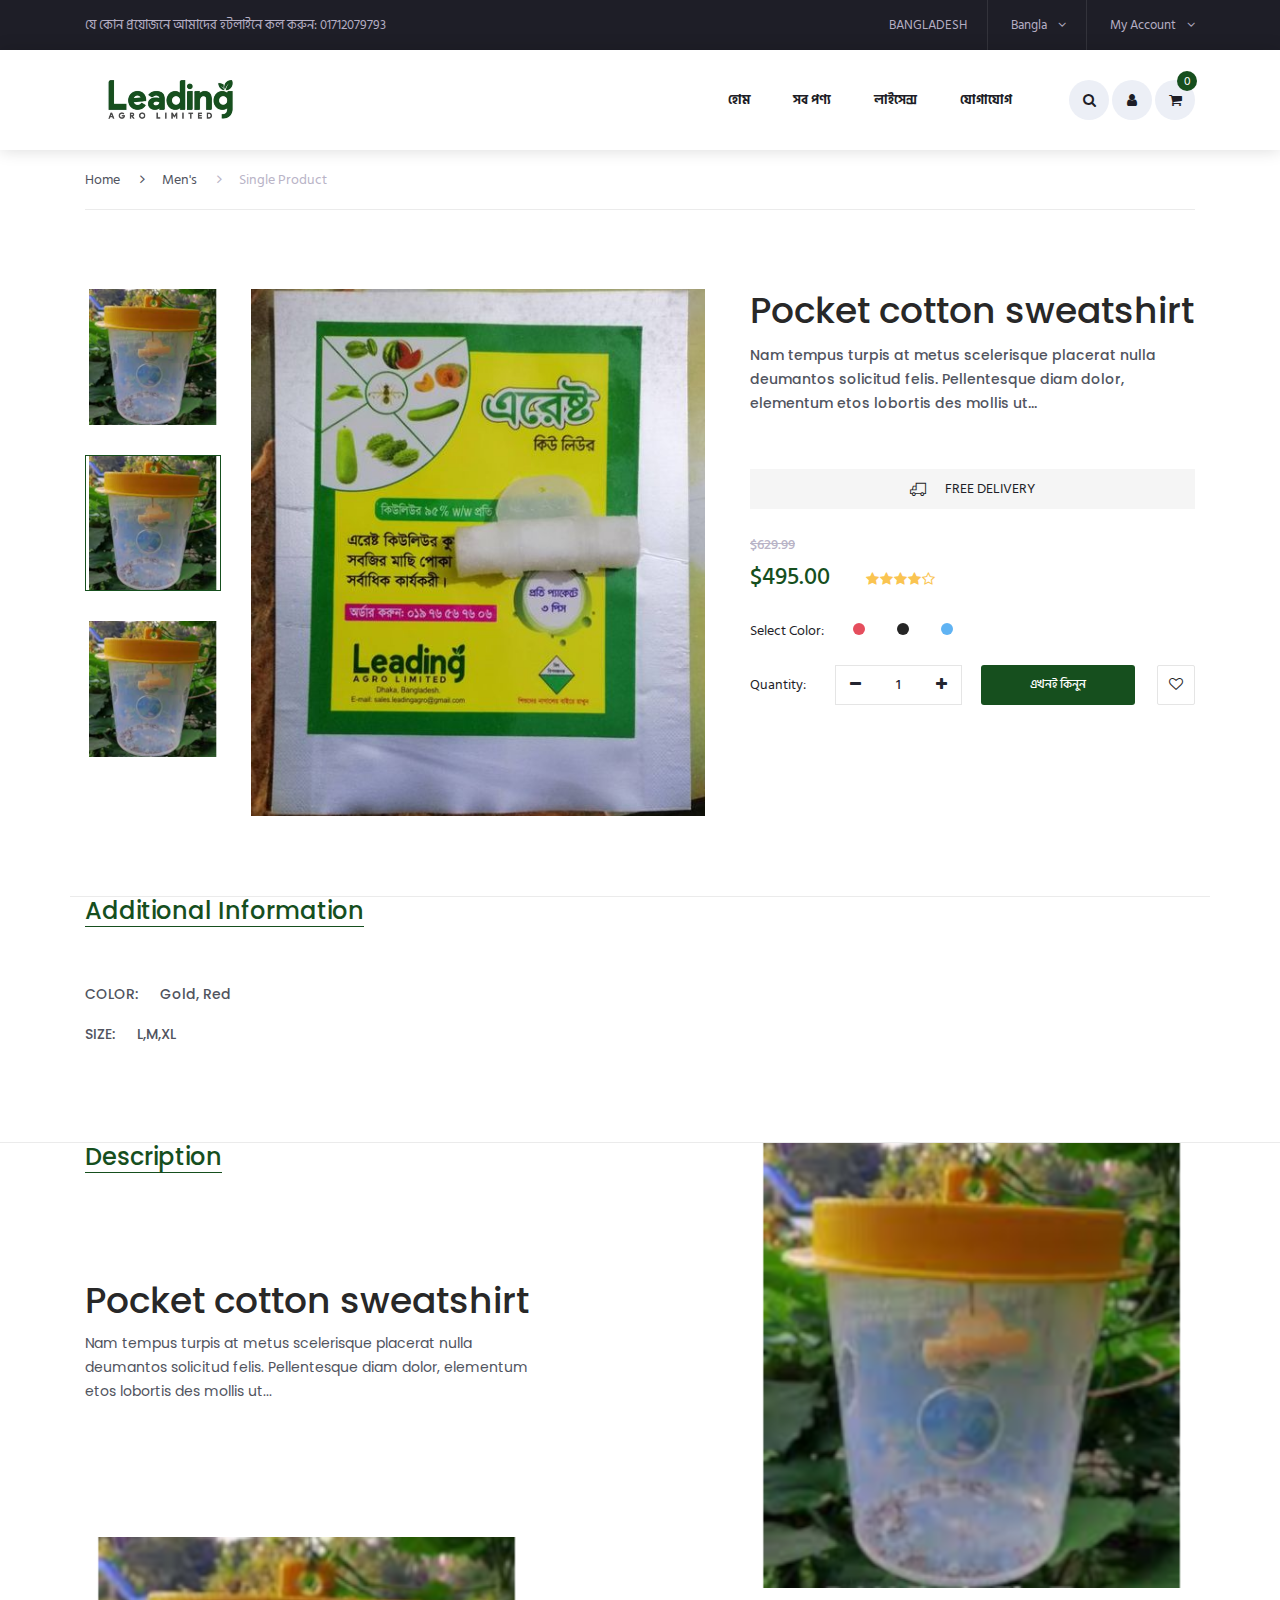
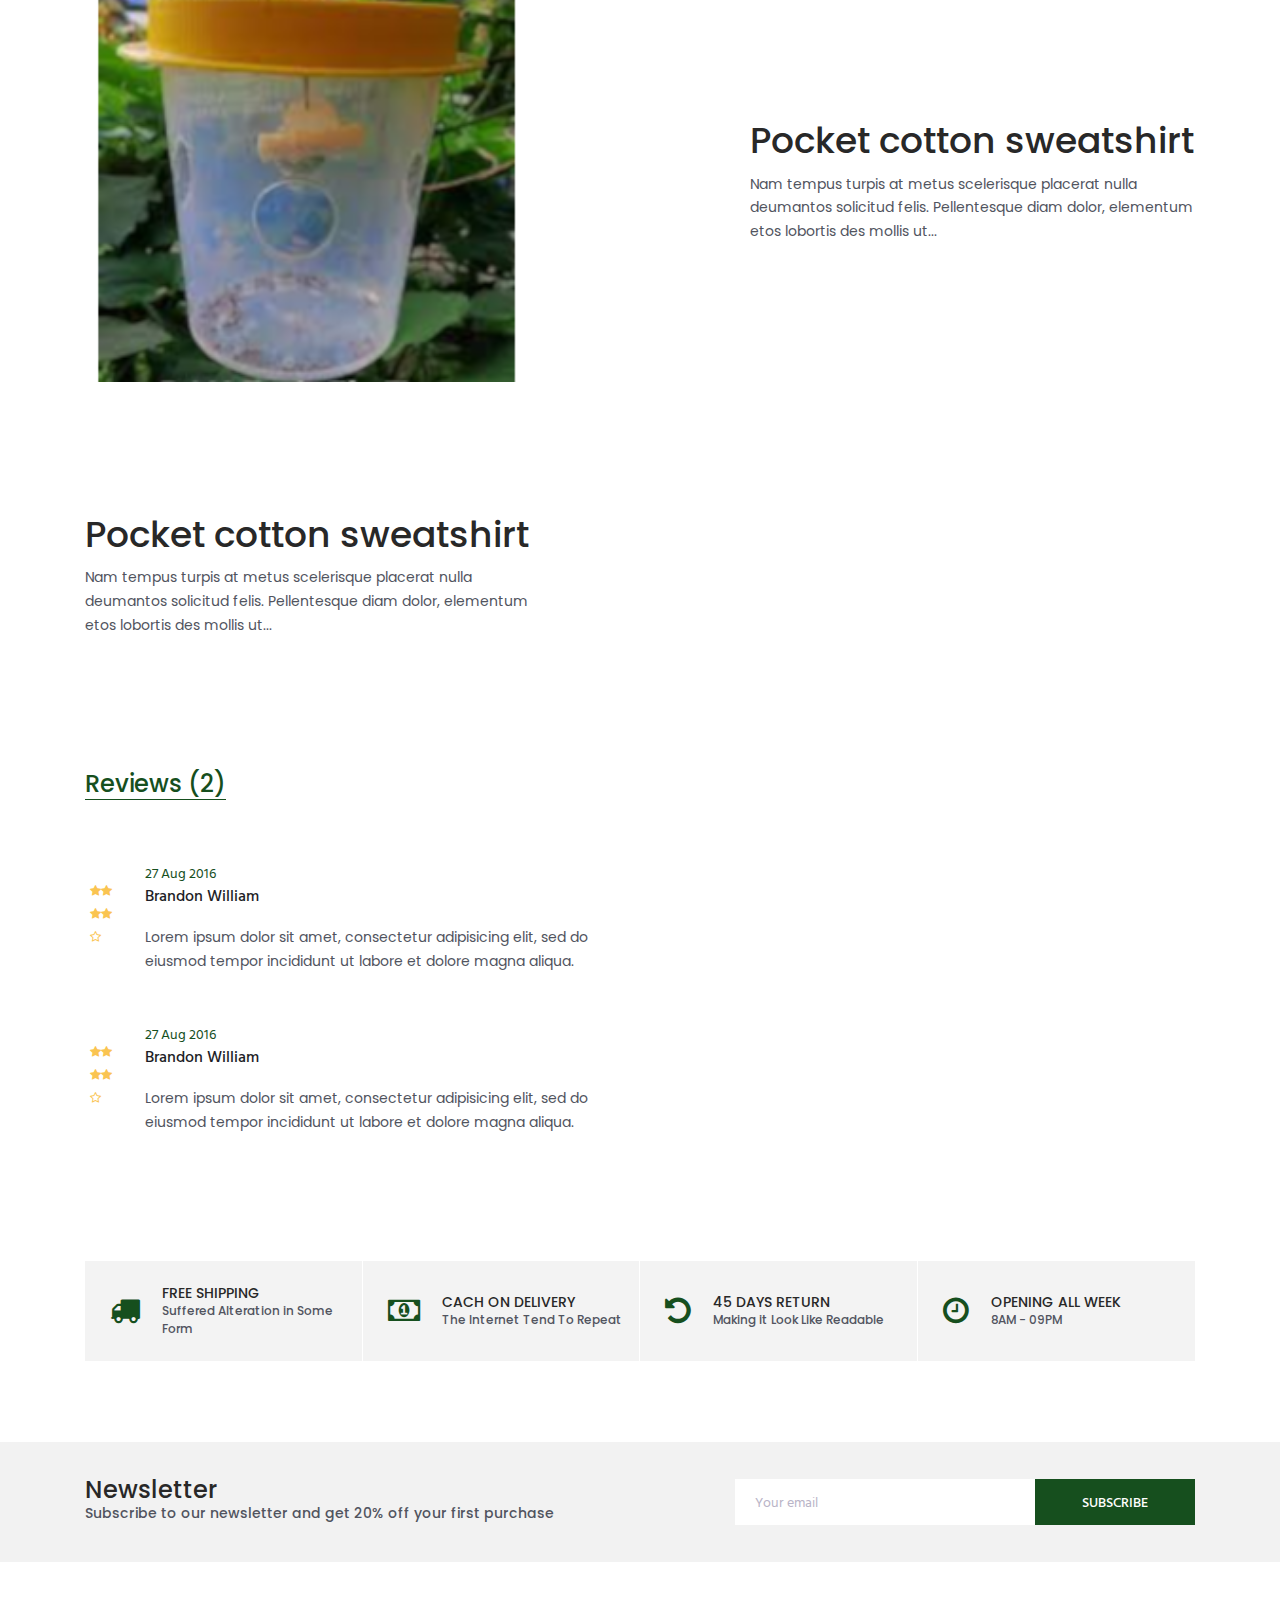
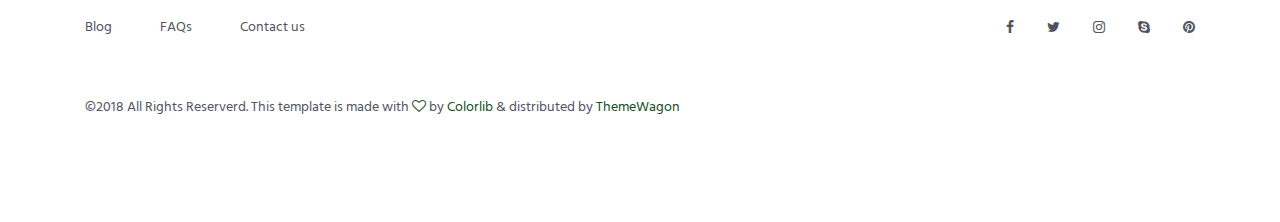
==== commit a9b4dd9a: "Update single.html" ====
--- a/single.html
+++ b/single.html
@@ -212,7 +212,7 @@
 						</div>
 						<div class="col-lg-9 image_col order-lg-2 order-1">
 							<div class="single_product_image">
-								<div class="single_product_image_background" style="background-image:url(images/single_2.jpg)"></div>
+								<div class="single_product_image_background" style="background-image:url(images/73546206_523711901742377_6324705008285646848_n.jpg)"></div>
 							</div>
 						</div>
 					</div>
--- a/styles/single_styles.css
+++ b/styles/single_styles.css
@@ -38,7 +38,7 @@
 ***********/
 
 @import url('https://fonts.googleapis.com/css?family=Poppins:400,500,600,700,900');
-
+@import url('https://fonts.googleapis.com/css2?family=Hind+Siliguri:wght@300;400;600&display=swap');
 /*********************************
 2. Body and some general stuff
 *********************************/
@@ -50,7 +50,7 @@
 }
 body
 {
-	font-family: 'Poppins', sans-serif;
+    font-family: 'Hind Siliguri', sans-serif;
 	font-size: 14px;
 	line-height: 23px;
 	font-weight: 400;
@@ -86,7 +86,7 @@
 	display: inline;
 	position: relative;
 	color: inherit;
-	border-bottom: solid 2px #fde0db;
+	border-bottom: solid 2px #1b701b47;
 	-webkit-transition: all 200ms ease;
 	-moz-transition: all 200ms ease;
 	-ms-transition: all 200ms ease;
@@ -108,7 +108,7 @@
 p a:hover
 {
 	color: #FF6347;
-	background: #fde0db;
+	background: #1b701b47;
 }
 p a:hover::after
 {
@@ -116,12 +116,12 @@
 }
 ::selection
 {
-	background: #fde0db;
+	background: #1b701b47;
 	color: #FF6347;
 }
 p::selection
 {
-	background: #fde0db;
+	background: #1b701b47;
 }
 h1{font-size: 72px;}
 h2{font-size: 36px;}
